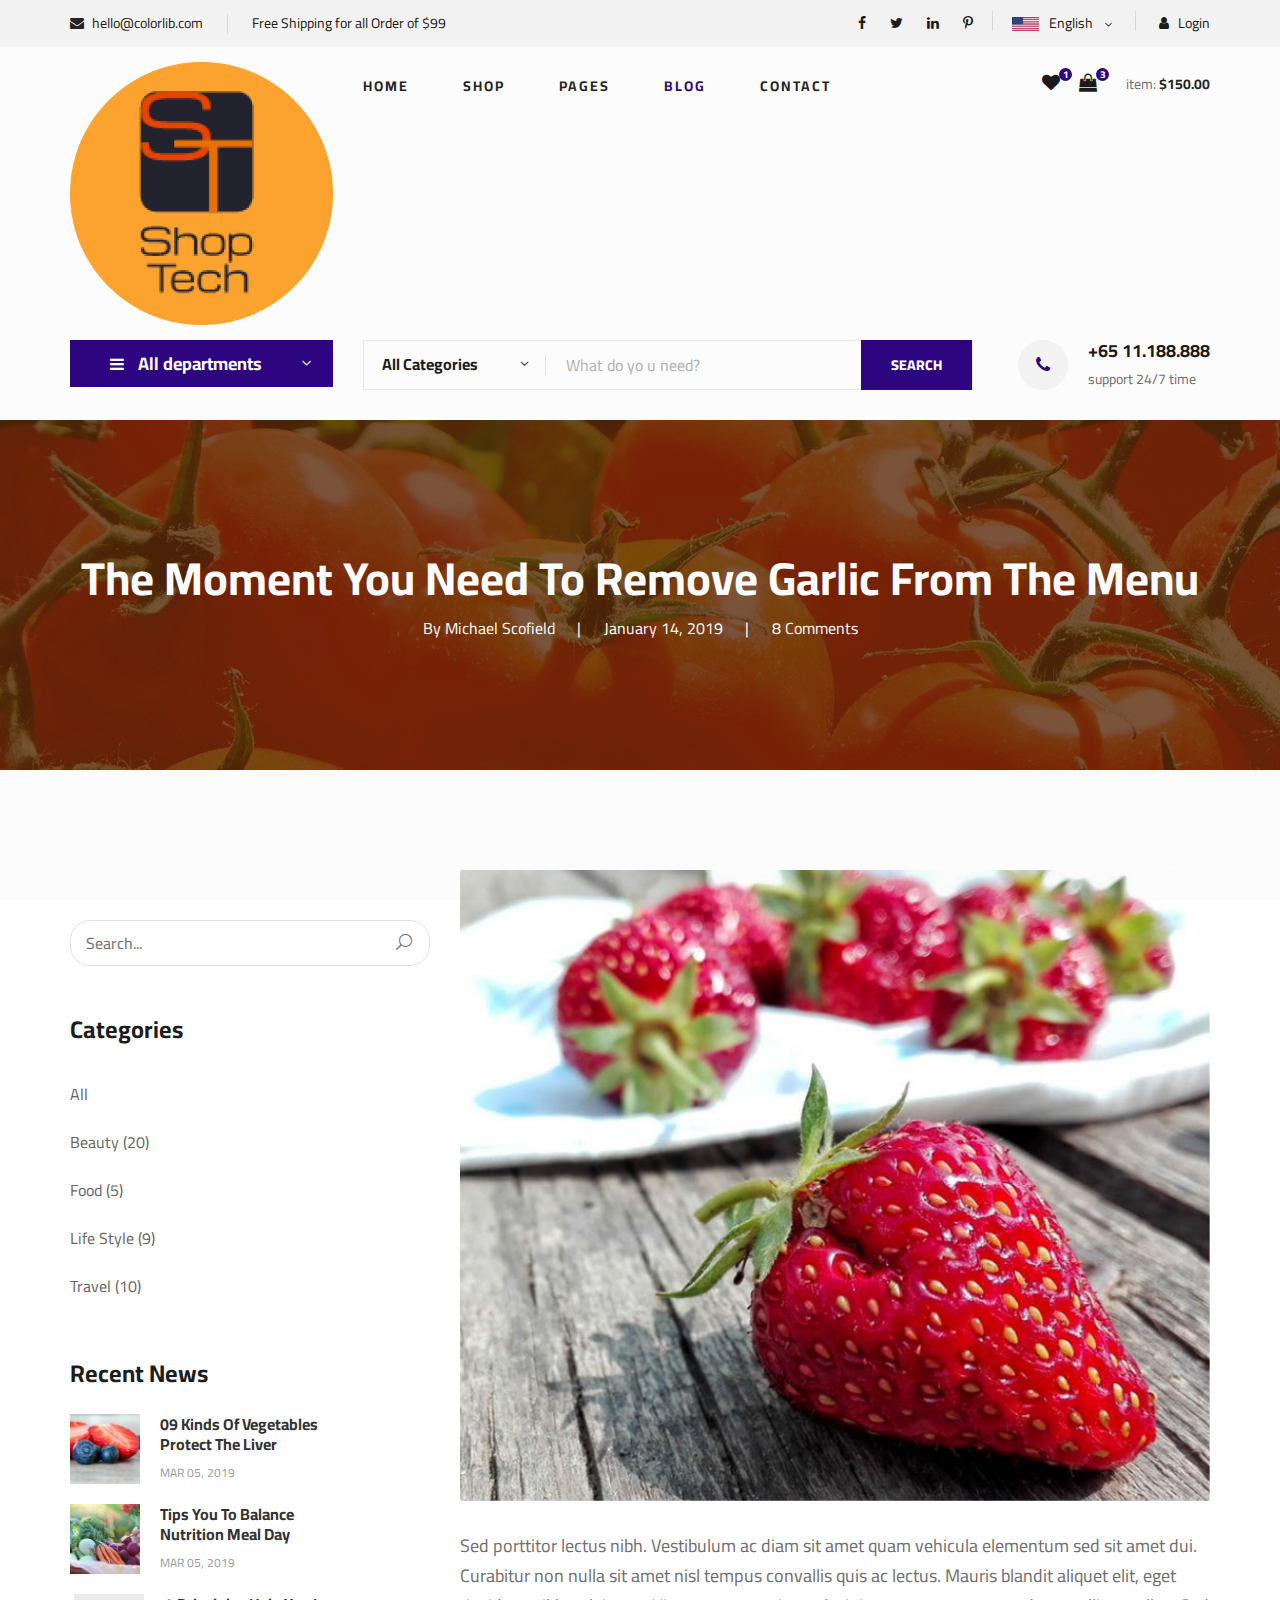
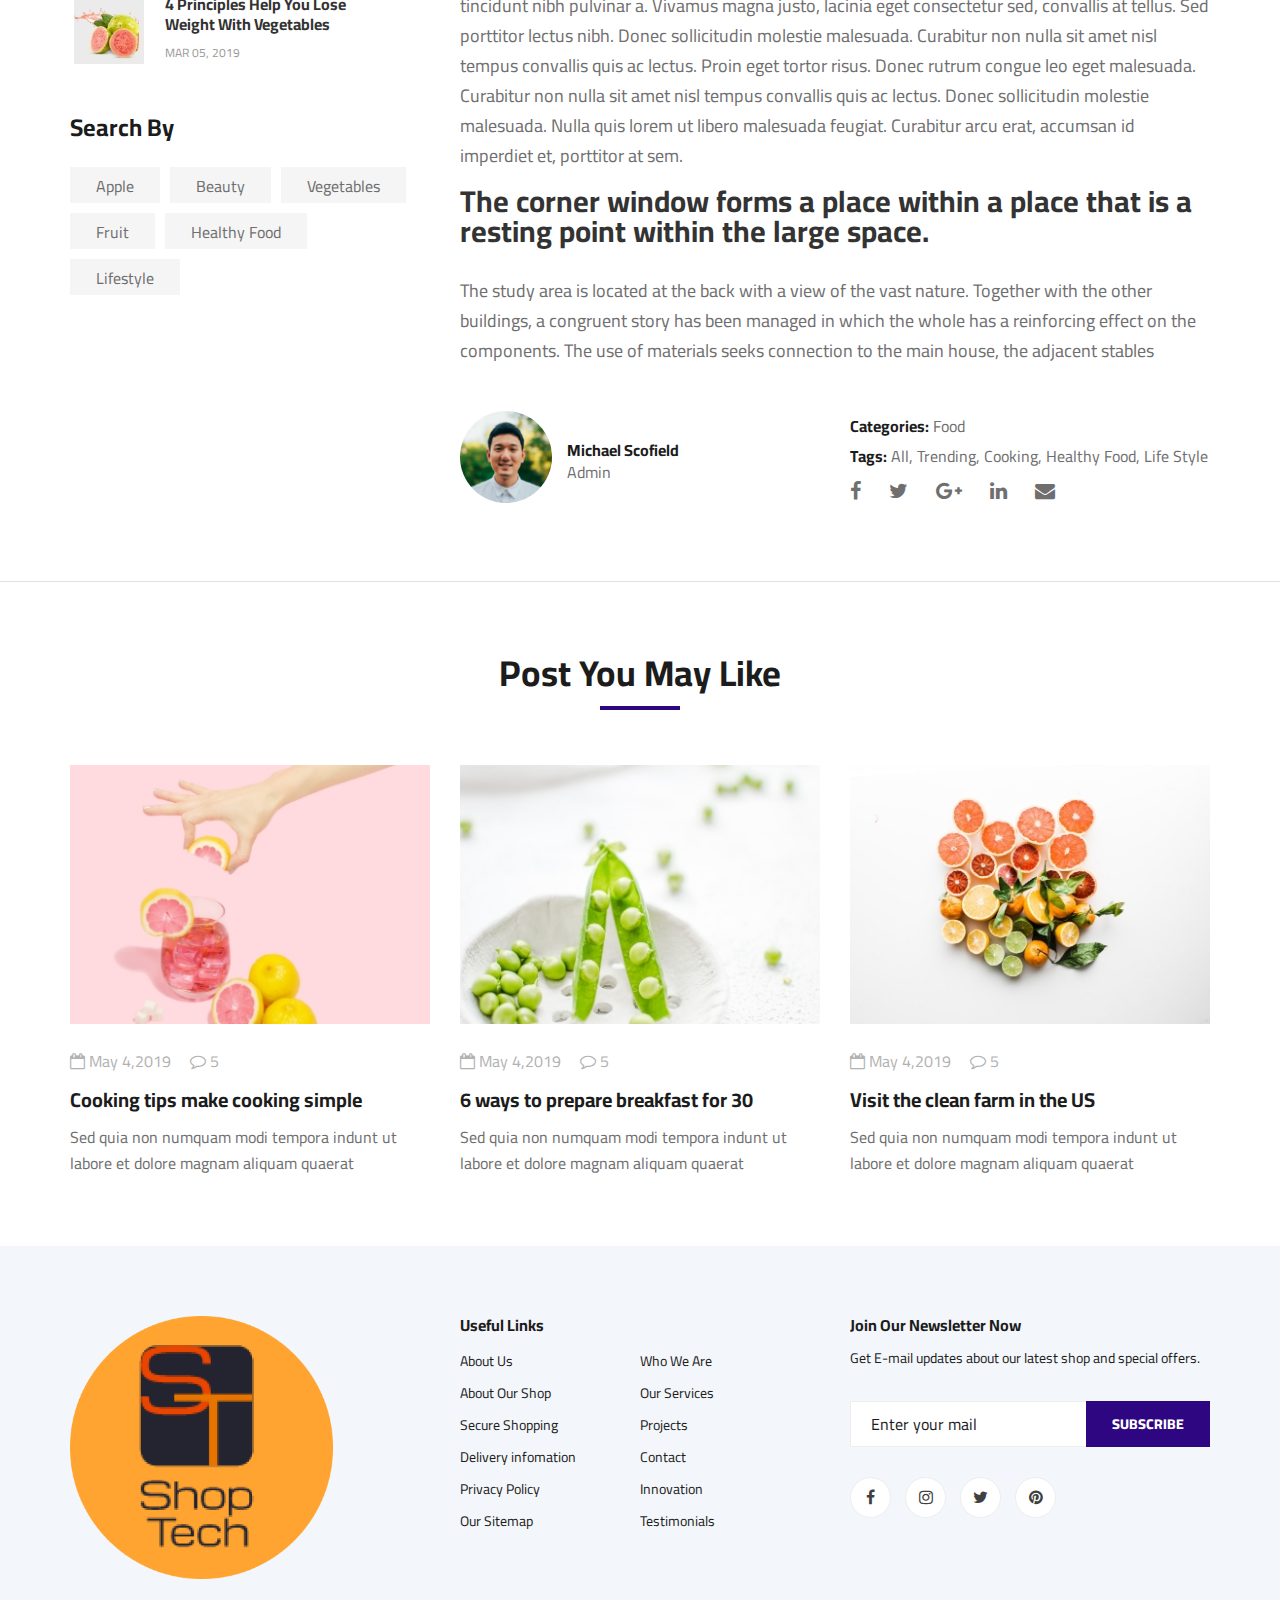
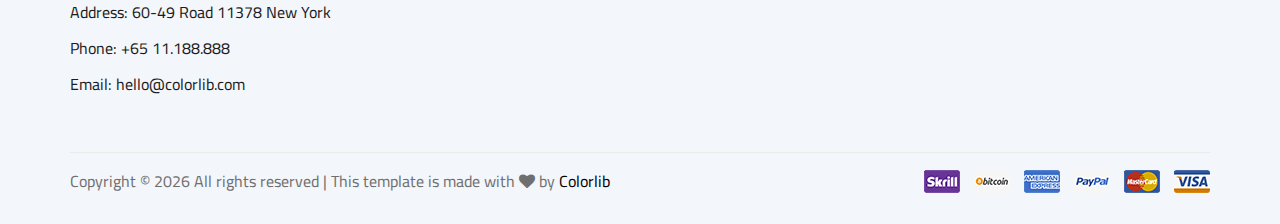
==== public/frontend/blog-details.html @ 3e03e468 "first commit" ====
<!DOCTYPE html>
<html lang="zxx">

<head>
    <meta charset="UTF-8">
    <meta name="description" content="Shop Tech Template">
    <meta name="keywords" content="Shop Tech, unica, creative, html">
    <meta name="viewport" content="width=device-width, initial-scale=1.0">
    <meta http-equiv="X-UA-Compatible" content="ie=edge">
    <title>Shop Tech | Template</title>

    <!-- Google Font -->
    <link href="https://fonts.googleapis.com/css2?family=Cairo:wght@200;300;400;600;900&display=swap" rel="stylesheet">

    <!-- Css Styles -->
    <link rel="stylesheet" href="css/bootstrap.min.css" type="text/css">
    <link rel="stylesheet" href="css/font-awesome.min.css" type="text/css">
    <link rel="stylesheet" href="css/elegant-icons.css" type="text/css">
    <link rel="stylesheet" href="css/nice-select.css" type="text/css">
    <link rel="stylesheet" href="css/jquery-ui.min.css" type="text/css">
    <link rel="stylesheet" href="css/owl.carousel.min.css" type="text/css">
    <link rel="stylesheet" href="css/slicknav.min.css" type="text/css">
    <link rel="stylesheet" href="css/style.css" type="text/css">
</head>

<body>
    <!-- Page Preloder -->
    <div id="preloder">
        <div class="loader"></div>
    </div>

    <!-- Humberger Begin -->
    <div class="humberger__menu__overlay"></div>
    <div class="humberger__menu__wrapper">
        <div class="humberger__menu__logo">
            <a href="#"><img src="img/logo.png" alt=""></a>
        </div>
        <div class="humberger__menu__cart">
            <ul>
                <li><a href="#"><i class="fa fa-heart"></i> <span>1</span></a></li>
                <li><a href="#"><i class="fa fa-shopping-bag"></i> <span>3</span></a></li>
            </ul>
            <div class="header__cart__price">item: <span>$150.00</span></div>
        </div>
        <div class="humberger__menu__widget">
            <div class="header__top__right__language">
                <img src="img/language.png" alt="">
                <div>English</div>
                <span class="arrow_carrot-down"></span>
                <ul>
                    <li><a href="#">Spanis</a></li>
                    <li><a href="#">English</a></li>
                </ul>
            </div>
            <div class="header__top__right__auth">
                <a href="#"><i class="fa fa-user"></i> Login</a>
            </div>
        </div>
        <nav class="humberger__menu__nav mobile-menu">
            <ul>
                <li class="active"><a href="./index.html">Home</a></li>
                <li><a href="./shop-grid.html">Shop</a></li>
                <li><a href="#">Pages</a>
                    <ul class="header__menu__dropdown">
                        <li><a href="./shop-details.html">Shop Details</a></li>
                        <li><a href="./shoping-cart.html">Shoping Cart</a></li>
                        <li><a href="./checkout.html">Check Out</a></li>
                        <li><a href="./blog-details.html">Blog Details</a></li>
                    </ul>
                </li>
                <li><a href="./blog.html">Blog</a></li>
                <li><a href="./contact.html">Contact</a></li>
            </ul>
        </nav>
        <div id="mobile-menu-wrap"></div>
        <div class="header__top__right__social">
            <a href="#"><i class="fa fa-facebook"></i></a>
            <a href="#"><i class="fa fa-twitter"></i></a>
            <a href="#"><i class="fa fa-linkedin"></i></a>
            <a href="#"><i class="fa fa-pinterest-p"></i></a>
        </div>
        <div class="humberger__menu__contact">
            <ul>
                <li><i class="fa fa-envelope"></i> hello@colorlib.com</li>
                <li>Free Shipping for all Order of $99</li>
            </ul>
        </div>
    </div>
    <!-- Humberger End -->

    <!-- Header Section Begin -->
    <header class="header">
        <div class="header__top">
            <div class="container">
                <div class="row">
                    <div class="col-lg-6">
                        <div class="header__top__left">
                            <ul>
                                <li><i class="fa fa-envelope"></i> hello@colorlib.com</li>
                                <li>Free Shipping for all Order of $99</li>
                            </ul>
                        </div>
                    </div>
                    <div class="col-lg-6">
                        <div class="header__top__right">
                            <div class="header__top__right__social">
                                <a href="#"><i class="fa fa-facebook"></i></a>
                                <a href="#"><i class="fa fa-twitter"></i></a>
                                <a href="#"><i class="fa fa-linkedin"></i></a>
                                <a href="#"><i class="fa fa-pinterest-p"></i></a>
                            </div>
                            <div class="header__top__right__language">
                                <img src="img/language.png" alt="">
                                <div>English</div>
                                <span class="arrow_carrot-down"></span>
                                <ul>
                                    <li><a href="#">Spanis</a></li>
                                    <li><a href="#">English</a></li>
                                </ul>
                            </div>
                            <div class="header__top__right__auth">
                                <a href="#"><i class="fa fa-user"></i> Login</a>
                            </div>
                        </div>
                    </div>
                </div>
            </div>
        </div>
        <div class="container">
            <div class="row">
                <div class="col-lg-3">
                    <div class="header__logo">
                        <a href="./index.html"><img src="img/logo.png" alt=""></a>
                    </div>
                </div>
                <div class="col-lg-6">
                    <nav class="header__menu">
                        <ul>
                            <li><a href="./index.html">Home</a></li>
                            <li><a href="./shop-grid.html">Shop</a></li>
                            <li><a href="#">Pages</a>
                                <ul class="header__menu__dropdown">
                                    <li><a href="./shop-details.html">Shop Details</a></li>
                                    <li><a href="./shoping-cart.html">Shoping Cart</a></li>
                                    <li><a href="./checkout.html">Check Out</a></li>
                                    <li><a href="./blog-details.html">Blog Details</a></li>
                                </ul>
                            </li>
                            <li class="active"><a href="./blog.html">Blog</a></li>
                            <li><a href="./contact.html">Contact</a></li>
                        </ul>
                    </nav>
                </div>
                <div class="col-lg-3">
                    <div class="header__cart">
                        <ul>
                            <li><a href="#"><i class="fa fa-heart"></i> <span>1</span></a></li>
                            <li><a href="#"><i class="fa fa-shopping-bag"></i> <span>3</span></a></li>
                        </ul>
                        <div class="header__cart__price">item: <span>$150.00</span></div>
                    </div>
                </div>
            </div>
            <div class="humberger__open">
                <i class="fa fa-bars"></i>
            </div>
        </div>
    </header>
    <!-- Header Section End -->

    <!-- Hero Section Begin -->
    <section class="hero hero-normal">
        <div class="container">
            <div class="row">
                <div class="col-lg-3">
                    <div class="hero__categories">
                        <div class="hero__categories__all">
                            <i class="fa fa-bars"></i>
                            <span>All departments</span>
                        </div>
                        <ul>
                            <li><a href="#">Fresh Meat</a></li>
                            <li><a href="#">Vegetables</a></li>
                            <li><a href="#">Fruit & Nut Gifts</a></li>
                            <li><a href="#">Fresh Berries</a></li>
                            <li><a href="#">Ocean Foods</a></li>
                            <li><a href="#">Butter & Eggs</a></li>
                            <li><a href="#">Fastfood</a></li>
                            <li><a href="#">Fresh Onion</a></li>
                            <li><a href="#">Papayaya & Crisps</a></li>
                            <li><a href="#">Oatmeal</a></li>
                            <li><a href="#">Fresh Bananas</a></li>
                        </ul>
                    </div>
                </div>
                <div class="col-lg-9">
                    <div class="hero__search">
                        <div class="hero__search__form">
                            <form action="#">
                                <div class="hero__search__categories">
                                    All Categories
                                    <span class="arrow_carrot-down"></span>
                                </div>
                                <input type="text" placeholder="What do yo u need?">
                                <button type="submit" class="site-btn">SEARCH</button>
                            </form>
                        </div>
                        <div class="hero__search__phone">
                            <div class="hero__search__phone__icon">
                                <i class="fa fa-phone"></i>
                            </div>
                            <div class="hero__search__phone__text">
                                <h5>+65 11.188.888</h5>
                                <span>support 24/7 time</span>
                            </div>
                        </div>
                    </div>
                </div>
            </div>
        </div>
    </section>
    <!-- Hero Section End -->

    <!-- Blog Details Hero Begin -->
    <section class="blog-details-hero set-bg" data-setbg="img/blog/details/details-hero.jpg">
        <div class="container">
            <div class="row">
                <div class="col-lg-12">
                    <div class="blog__details__hero__text">
                        <h2>The Moment You Need To Remove Garlic From The Menu</h2>
                        <ul>
                            <li>By Michael Scofield</li>
                            <li>January 14, 2019</li>
                            <li>8 Comments</li>
                        </ul>
                    </div>
                </div>
            </div>
        </div>
    </section>
    <!-- Blog Details Hero End -->

    <!-- Blog Details Section Begin -->
    <section class="blog-details spad">
        <div class="container">
            <div class="row">
                <div class="col-lg-4 col-md-5 order-md-1 order-2">
                    <div class="blog__sidebar">
                        <div class="blog__sidebar__search">
                            <form action="#">
                                <input type="text" placeholder="Search...">
                                <button type="submit"><span class="icon_search"></span></button>
                            </form>
                        </div>
                        <div class="blog__sidebar__item">
                            <h4>Categories</h4>
                            <ul>
                                <li><a href="#">All</a></li>
                                <li><a href="#">Beauty (20)</a></li>
                                <li><a href="#">Food (5)</a></li>
                                <li><a href="#">Life Style (9)</a></li>
                                <li><a href="#">Travel (10)</a></li>
                            </ul>
                        </div>
                        <div class="blog__sidebar__item">
                            <h4>Recent News</h4>
                            <div class="blog__sidebar__recent">
                                <a href="#" class="blog__sidebar__recent__item">
                                    <div class="blog__sidebar__recent__item__pic">
                                        <img src="img/blog/sidebar/sr-1.jpg" alt="">
                                    </div>
                                    <div class="blog__sidebar__recent__item__text">
                                        <h6>09 Kinds Of Vegetables<br /> Protect The Liver</h6>
                                        <span>MAR 05, 2019</span>
                                    </div>
                                </a>
                                <a href="#" class="blog__sidebar__recent__item">
                                    <div class="blog__sidebar__recent__item__pic">
                                        <img src="img/blog/sidebar/sr-2.jpg" alt="">
                                    </div>
                                    <div class="blog__sidebar__recent__item__text">
                                        <h6>Tips You To Balance<br /> Nutrition Meal Day</h6>
                                        <span>MAR 05, 2019</span>
                                    </div>
                                </a>
                                <a href="#" class="blog__sidebar__recent__item">
                                    <div class="blog__sidebar__recent__item__pic">
                                        <img src="img/blog/sidebar/sr-3.jpg" alt="">
                                    </div>
                                    <div class="blog__sidebar__recent__item__text">
                                        <h6>4 Principles Help You Lose <br />Weight With Vegetables</h6>
                                        <span>MAR 05, 2019</span>
                                    </div>
                                </a>
                            </div>
                        </div>
                        <div class="blog__sidebar__item">
                            <h4>Search By</h4>
                            <div class="blog__sidebar__item__tags">
                                <a href="#">Apple</a>
                                <a href="#">Beauty</a>
                                <a href="#">Vegetables</a>
                                <a href="#">Fruit</a>
                                <a href="#">Healthy Food</a>
                                <a href="#">Lifestyle</a>
                            </div>
                        </div>
                    </div>
                </div>
                <div class="col-lg-8 col-md-7 order-md-1 order-1">
                    <div class="blog__details__text">
                        <img src="img/blog/details/details-pic.jpg" alt="">
                        <p>Sed porttitor lectus nibh. Vestibulum ac diam sit amet quam vehicula elementum sed sit amet dui. Curabitur non nulla sit amet nisl tempus convallis quis ac lectus. Mauris blandit aliquet elit, eget tincidunt nibh pulvinar a. Vivamus
                            magna justo, lacinia eget consectetur sed, convallis at tellus. Sed porttitor lectus nibh. Donec sollicitudin molestie malesuada. Curabitur non nulla sit amet nisl tempus convallis quis ac lectus. Proin eget tortor risus. Donec
                            rutrum congue leo eget malesuada. Curabitur non nulla sit amet nisl tempus convallis quis ac lectus. Donec sollicitudin molestie malesuada. Nulla quis lorem ut libero malesuada feugiat. Curabitur arcu erat, accumsan id imperdiet
                            et, porttitor at sem.</p>
                        <h3>The corner window forms a place within a place that is a resting point within the large space.
                        </h3>
                        <p>The study area is located at the back with a view of the vast nature. Together with the other buildings, a congruent story has been managed in which the whole has a reinforcing effect on the components. The use of materials seeks
                            connection to the main house, the adjacent stables
                        </p>
                    </div>
                    <div class="blog__details__content">
                        <div class="row">
                            <div class="col-lg-6">
                                <div class="blog__details__author">
                                    <div class="blog__details__author__pic">
                                        <img src="img/blog/details/details-author.jpg" alt="">
                                    </div>
                                    <div class="blog__details__author__text">
                                        <h6>Michael Scofield</h6>
                                        <span>Admin</span>
                                    </div>
                                </div>
                            </div>
                            <div class="col-lg-6">
                                <div class="blog__details__widget">
                                    <ul>
                                        <li><span>Categories:</span> Food</li>
                                        <li><span>Tags:</span> All, Trending, Cooking, Healthy Food, Life Style</li>
                                    </ul>
                                    <div class="blog__details__social">
                                        <a href="#"><i class="fa fa-facebook"></i></a>
                                        <a href="#"><i class="fa fa-twitter"></i></a>
                                        <a href="#"><i class="fa fa-google-plus"></i></a>
                                        <a href="#"><i class="fa fa-linkedin"></i></a>
                                        <a href="#"><i class="fa fa-envelope"></i></a>
                                    </div>
                                </div>
                            </div>
                        </div>
                    </div>
                </div>
            </div>
        </div>
    </section>
    <!-- Blog Details Section End -->

    <!-- Related Blog Section Begin -->
    <section class="related-blog spad">
        <div class="container">
            <div class="row">
                <div class="col-lg-12">
                    <div class="section-title related-blog-title">
                        <h2>Post You May Like</h2>
                    </div>
                </div>
            </div>
            <div class="row">
                <div class="col-lg-4 col-md-4 col-sm-6">
                    <div class="blog__item">
                        <div class="blog__item__pic">
                            <img src="img/blog/blog-1.jpg" alt="">
                        </div>
                        <div class="blog__item__text">
                            <ul>
                                <li><i class="fa fa-calendar-o"></i> May 4,2019</li>
                                <li><i class="fa fa-comment-o"></i> 5</li>
                            </ul>
                            <h5><a href="#">Cooking tips make cooking simple</a></h5>
                            <p>Sed quia non numquam modi tempora indunt ut labore et dolore magnam aliquam quaerat </p>
                        </div>
                    </div>
                </div>
                <div class="col-lg-4 col-md-4 col-sm-6">
                    <div class="blog__item">
                        <div class="blog__item__pic">
                            <img src="img/blog/blog-2.jpg" alt="">
                        </div>
                        <div class="blog__item__text">
                            <ul>
                                <li><i class="fa fa-calendar-o"></i> May 4,2019</li>
                                <li><i class="fa fa-comment-o"></i> 5</li>
                            </ul>
                            <h5><a href="#">6 ways to prepare breakfast for 30</a></h5>
                            <p>Sed quia non numquam modi tempora indunt ut labore et dolore magnam aliquam quaerat </p>
                        </div>
                    </div>
                </div>
                <div class="col-lg-4 col-md-4 col-sm-6">
                    <div class="blog__item">
                        <div class="blog__item__pic">
                            <img src="img/blog/blog-3.jpg" alt="">
                        </div>
                        <div class="blog__item__text">
                            <ul>
                                <li><i class="fa fa-calendar-o"></i> May 4,2019</li>
                                <li><i class="fa fa-comment-o"></i> 5</li>
                            </ul>
                            <h5><a href="#">Visit the clean farm in the US</a></h5>
                            <p>Sed quia non numquam modi tempora indunt ut labore et dolore magnam aliquam quaerat </p>
                        </div>
                    </div>
                </div>
            </div>
        </div>
    </section>
    <!-- Related Blog Section End -->

    <!-- Footer Section Begin -->
    <footer class="footer spad">
        <div class="container">
            <div class="row">
                <div class="col-lg-3 col-md-6 col-sm-6">
                    <div class="footer__about">
                        <div class="footer__about__logo">
                            <a href="./index.html"><img src="img/logo.png" alt=""></a>
                        </div>
                        <ul>
                            <li>Address: 60-49 Road 11378 New York</li>
                            <li>Phone: +65 11.188.888</li>
                            <li>Email: hello@colorlib.com</li>
                        </ul>
                    </div>
                </div>
                <div class="col-lg-4 col-md-6 col-sm-6 offset-lg-1">
                    <div class="footer__widget">
                        <h6>Useful Links</h6>
                        <ul>
                            <li><a href="#">About Us</a></li>
                            <li><a href="#">About Our Shop</a></li>
                            <li><a href="#">Secure Shopping</a></li>
                            <li><a href="#">Delivery infomation</a></li>
                            <li><a href="#">Privacy Policy</a></li>
                            <li><a href="#">Our Sitemap</a></li>
                        </ul>
                        <ul>
                            <li><a href="#">Who We Are</a></li>
                            <li><a href="#">Our Services</a></li>
                            <li><a href="#">Projects</a></li>
                            <li><a href="#">Contact</a></li>
                            <li><a href="#">Innovation</a></li>
                            <li><a href="#">Testimonials</a></li>
                        </ul>
                    </div>
                </div>
                <div class="col-lg-4 col-md-12">
                    <div class="footer__widget">
                        <h6>Join Our Newsletter Now</h6>
                        <p>Get E-mail updates about our latest shop and special offers.</p>
                        <form action="#">
                            <input type="text" placeholder="Enter your mail">
                            <button type="submit" class="site-btn">Subscribe</button>
                        </form>
                        <div class="footer__widget__social">
                            <a href="#"><i class="fa fa-facebook"></i></a>
                            <a href="#"><i class="fa fa-instagram"></i></a>
                            <a href="#"><i class="fa fa-twitter"></i></a>
                            <a href="#"><i class="fa fa-pinterest"></i></a>
                        </div>
                    </div>
                </div>
            </div>
            <div class="row">
                <div class="col-lg-12">
                    <div class="footer__copyright">
                        <div class="footer__copyright__text">
                            <p>
                                <!-- Link back to Colorlib can't be removed. Template is licensed under CC BY 3.0. -->
                                Copyright &copy;
                                <script>
                                    document.write(new Date().getFullYear());
                                </script> All rights reserved | This template is made with <i class="fa fa-heart" aria-hidden="true"></i> by <a href="https://colorlib.com" target="_blank">Colorlib</a>
                                <!-- Link back to Colorlib can't be removed. Template is licensed under CC BY 3.0. -->
                            </p>
                        </div>
                        <div class="footer__copyright__payment"><img src="img/payment-item.png" alt=""></div>
                    </div>
                </div>
            </div>
        </div>
    </footer>
    <!-- Footer Section End -->

    <!-- Js Plugins -->
    <script src="js/jquery-3.3.1.min.js"></script>
    <script src="js/bootstrap.min.js"></script>
    <script src="js/jquery.nice-select.min.js"></script>
    <script src="js/jquery-ui.min.js"></script>
    <script src="js/jquery.slicknav.js"></script>
    <script src="js/mixitup.min.js"></script>
    <script src="js/owl.carousel.min.js"></script>
    <script src="js/main.js"></script>



</body>

</html>
---- public/frontend/css/elegant-icons.css ----
@font-face {
	font-family: 'ElegantIcons';
	src:url('../fonts/ElegantIcons.eot');
	src:url('../fonts/ElegantIcons.eot?#iefix') format('embedded-opentype'),
		url('../fonts/ElegantIcons.woff') format('woff'),
		url('../fonts/ElegantIcons.ttf') format('truetype'),
		url('../fonts/ElegantIcons.svg#ElegantIcons') format('svg');
	font-weight: normal;
	font-style: normal;
}

/* Use the following CSS code if you want to use data attributes for inserting your icons */
[data-icon]:before {
	font-family: 'ElegantIcons';
	content: attr(data-icon);
	speak: none;
	font-weight: normal;
	font-variant: normal;
	text-transform: none;
	line-height: 1;
	-webkit-font-smoothing: antialiased;
	-moz-osx-font-smoothing: grayscale;
}

/* Use the following CSS code if you want to have a class per icon */
/*
Instead of a list of all class selectors,
you can use the generic selector below, but it's slower:
[class*="your-class-prefix"] {
*/
.arrow_up, .arrow_down, .arrow_left, .arrow_right, .arrow_left-up, .arrow_right-up, .arrow_right-down, .arrow_left-down, .arrow-up-down, .arrow_up-down_alt, .arrow_left-right_alt, .arrow_left-right, .arrow_expand_alt2, .arrow_expand_alt, .arrow_condense, .arrow_expand, .arrow_move, .arrow_carrot-up, .arrow_carrot-down, .arrow_carrot-left, .arrow_carrot-right, .arrow_carrot-2up, .arrow_carrot-2down, .arrow_carrot-2left, .arrow_carrot-2right, .arrow_carrot-up_alt2, .arrow_carrot-down_alt2, .arrow_carrot-left_alt2, .arrow_carrot-right_alt2, .arrow_carrot-2up_alt2, .arrow_carrot-2down_alt2, .arrow_carrot-2left_alt2, .arrow_carrot-2right_alt2, .arrow_triangle-up, .arrow_triangle-down, .arrow_triangle-left, .arrow_triangle-right, .arrow_triangle-up_alt2, .arrow_triangle-down_alt2, .arrow_triangle-left_alt2, .arrow_triangle-right_alt2, .arrow_back, .icon_minus-06, .icon_plus, .icon_close, .icon_check, .icon_minus_alt2, .icon_plus_alt2, .icon_close_alt2, .icon_check_alt2, .icon_zoom-out_alt, .icon_zoom-in_alt, .icon_search, .icon_box-empty, .icon_box-selected, .icon_minus-box, .icon_plus-box, .icon_box-checked, .icon_circle-empty, .icon_circle-slelected, .icon_stop_alt2, .icon_stop, .icon_pause_alt2, .icon_pause, .icon_menu, .icon_menu-square_alt2, .icon_menu-circle_alt2, .icon_ul, .icon_ol, .icon_adjust-horiz, .icon_adjust-vert, .icon_document_alt, .icon_documents_alt, .icon_pencil, .icon_pencil-edit_alt, .icon_pencil-edit, .icon_folder-alt, .icon_folder-open_alt, .icon_folder-add_alt, .icon_info_alt, .icon_error-oct_alt, .icon_error-circle_alt, .icon_error-triangle_alt, .icon_question_alt2, .icon_question, .icon_comment_alt, .icon_chat_alt, .icon_vol-mute_alt, .icon_volume-low_alt, .icon_volume-high_alt, .icon_quotations, .icon_quotations_alt2, .icon_clock_alt, .icon_lock_alt, .icon_lock-open_alt, .icon_key_alt, .icon_cloud_alt, .icon_cloud-upload_alt, .icon_cloud-download_alt, .icon_image, .icon_images, .icon_lightbulb_alt, .icon_gift_alt, .icon_house_alt, .icon_genius, .icon_mobile, .icon_tablet, .icon_laptop, .icon_desktop, .icon_camera_alt, .icon_mail_alt, .icon_cone_alt, .icon_ribbon_alt, .icon_bag_alt, .icon_creditcard, .icon_cart_alt, .icon_paperclip, .icon_tag_alt, .icon_tags_alt, .icon_trash_alt, .icon_cursor_alt, .icon_mic_alt, .icon_compass_alt, .icon_pin_alt, .icon_pushpin_alt, .icon_map_alt, .icon_drawer_alt, .icon_toolbox_alt, .icon_book_alt, .icon_calendar, .icon_film, .icon_table, .icon_contacts_alt, .icon_headphones, .icon_lifesaver, .icon_piechart, .icon_refresh, .icon_link_alt, .icon_link, .icon_loading, .icon_blocked, .icon_archive_alt, .icon_heart_alt, .icon_star_alt, .icon_star-half_alt, .icon_star, .icon_star-half, .icon_tools, .icon_tool, .icon_cog, .icon_cogs, .arrow_up_alt, .arrow_down_alt, .arrow_left_alt, .arrow_right_alt, .arrow_left-up_alt, .arrow_right-up_alt, .arrow_right-down_alt, .arrow_left-down_alt, .arrow_condense_alt, .arrow_expand_alt3, .arrow_carrot_up_alt, .arrow_carrot-down_alt, .arrow_carrot-left_alt, .arrow_carrot-right_alt, .arrow_carrot-2up_alt, .arrow_carrot-2dwnn_alt, .arrow_carrot-2left_alt, .arrow_carrot-2right_alt, .arrow_triangle-up_alt, .arrow_triangle-down_alt, .arrow_triangle-left_alt, .arrow_triangle-right_alt, .icon_minus_alt, .icon_plus_alt, .icon_close_alt, .icon_check_alt, .icon_zoom-out, .icon_zoom-in, .icon_stop_alt, .icon_menu-square_alt, .icon_menu-circle_alt, .icon_document, .icon_documents, .icon_pencil_alt, .icon_folder, .icon_folder-open, .icon_folder-add, .icon_folder_upload, .icon_folder_download, .icon_info, .icon_error-circle, .icon_error-oct, .icon_error-triangle, .icon_question_alt, .icon_comment, .icon_chat, .icon_vol-mute, .icon_volume-low, .icon_volume-high, .icon_quotations_alt, .icon_clock, .icon_lock, .icon_lock-open, .icon_key, .icon_cloud, .icon_cloud-upload, .icon_cloud-download, .icon_lightbulb, .icon_gift, .icon_house, .icon_camera, .icon_mail, .icon_cone, .icon_ribbon, .icon_bag, .icon_cart, .icon_tag, .icon_tags, .icon_trash, .icon_cursor, .icon_mic, .icon_compass, .icon_pin, .icon_pushpin, .icon_map, .icon_drawer, .icon_toolbox, .icon_book, .icon_contacts, .icon_archive, .icon_heart, .icon_profile, .icon_group, .icon_grid-2x2, .icon_grid-3x3, .icon_music, .icon_pause_alt, .icon_phone, .icon_upload, .icon_download, .social_facebook, .social_twitter, .social_pinterest, .social_googleplus, .social_tumblr, .social_tumbleupon, .social_wordpress, .social_instagram, .social_dribbble, .social_vimeo, .social_linkedin, .social_rss, .social_deviantart, .social_share, .social_myspace, .social_skype, .social_youtube, .social_picassa, .social_googledrive, .social_flickr, .social_blogger, .social_spotify, .social_delicious, .social_facebook_circle, .social_twitter_circle, .social_pinterest_circle, .social_googleplus_circle, .social_tumblr_circle, .social_stumbleupon_circle, .social_wordpress_circle, .social_instagram_circle, .social_dribbble_circle, .social_vimeo_circle, .social_linkedin_circle, .social_rss_circle, .social_deviantart_circle, .social_share_circle, .social_myspace_circle, .social_skype_circle, .social_youtube_circle, .social_picassa_circle, .social_googledrive_alt2, .social_flickr_circle, .social_blogger_circle, .social_spotify_circle, .social_delicious_circle, .social_facebook_square, .social_twitter_square, .social_pinterest_square, .social_googleplus_square, .social_tumblr_square, .social_stumbleupon_square, .social_wordpress_square, .social_instagram_square, .social_dribbble_square, .social_vimeo_square, .social_linkedin_square, .social_rss_square, .social_deviantart_square, .social_share_square, .social_myspace_square, .social_skype_square, .social_youtube_square, .social_picassa_square, .social_googledrive_square, .social_flickr_square, .social_blogger_square, .social_spotify_square, .social_delicious_square, .icon_printer, .icon_calulator, .icon_building, .icon_floppy, .icon_drive, .icon_search-2, .icon_id, .icon_id-2, .icon_puzzle, .icon_like, .icon_dislike, .icon_mug, .icon_currency, .icon_wallet, .icon_pens, .icon_easel, .icon_flowchart, .icon_datareport, .icon_briefcase, .icon_shield, .icon_percent, .icon_globe, .icon_globe-2, .icon_target, .icon_hourglass, .icon_balance, .icon_rook, .icon_printer-alt, .icon_calculator_alt, .icon_building_alt, .icon_floppy_alt, .icon_drive_alt, .icon_search_alt, .icon_id_alt, .icon_id-2_alt, .icon_puzzle_alt, .icon_like_alt, .icon_dislike_alt, .icon_mug_alt, .icon_currency_alt, .icon_wallet_alt, .icon_pens_alt, .icon_easel_alt, .icon_flowchart_alt, .icon_datareport_alt, .icon_briefcase_alt, .icon_shield_alt, .icon_percent_alt, .icon_globe_alt, .icon_clipboard {
	font-family: 'ElegantIcons';
	speak: none;
	font-style: normal;
	font-weight: normal;
	font-variant: normal;
	text-transform: none;
	line-height: 1;
	-webkit-font-smoothing: antialiased;
}
.arrow_up:before {
	content: "\21";
}
.arrow_down:before {
	content: "\22";
}
.arrow_left:before {
	content: "\23";
}
.arrow_right:before {
	content: "\24";
}
.arrow_left-up:before {
	content: "\25";
}
.arrow_right-up:before {
	content: "\26";
}
.arrow_right-down:before {
	content: "\27";
}
.arrow_left-down:before {
	content: "\28";
}
.arrow-up-down:before {
	content: "\29";
}
.arrow_up-down_alt:before {
	content: "\2a";
}
.arrow_left-right_alt:before {
	content: "\2b";
}
.arrow_left-right:before {
	content: "\2c";
}
.arrow_expand_alt2:before {
	content: "\2d";
}
.arrow_expand_alt:before {
	content: "\2e";
}
.arrow_condense:before {
	content: "\2f";
}
.arrow_expand:before {
	content: "\30";
}
.arrow_move:before {
	content: "\31";
}
.arrow_carrot-up:before {
	content: "\32";
}
.arrow_carrot-down:before {
	content: "\33";
}
.arrow_carrot-left:before {
	content: "\34";
}
.arrow_carrot-right:before {
	content: "\35";
}
.arrow_carrot-2up:before {
	content: "\36";
}
.arrow_carrot-2down:before {
	content: "\37";
}
.arrow_carrot-2left:before {
	content: "\38";
}
.arrow_carrot-2right:before {
	content: "\39";
}
.arrow_carrot-up_alt2:before {
	content: "\3a";
}
.arrow_carrot-down_alt2:before {
	content: "\3b";
}
.arrow_carrot-left_alt2:before {
	content: "\3c";
}
.arrow_carrot-right_alt2:before {
	content: "\3d";
}
.arrow_carrot-2up_alt2:before {
	content: "\3e";
}
.arrow_carrot-2down_alt2:before {
	content: "\3f";
}
.arrow_carrot-2left_alt2:before {
	content: "\40";
}
.arrow_carrot-2right_alt2:before {
	content: "\41";
}
.arrow_triangle-up:before {
	content: "\42";
}
.arrow_triangle-down:before {
	content: "\43";
}
.arrow_triangle-left:before {
	content: "\44";
}
.arrow_triangle-right:before {
	content: "\45";
}
.arrow_triangle-up_alt2:before {
	content: "\46";
}
.arrow_triangle-down_alt2:before {
	content: "\47";
}
.arrow_triangle-left_alt2:before {
	content: "\48";
}
.arrow_triangle-right_alt2:before {
	content: "\49";
}
.arrow_back:before {
	content: "\4a";
}
.icon_minus-06:before {
	content: "\4b";
}
.icon_plus:before {
	content: "\4c";
}
.icon_close:before {
	content: "\4d";
}
.icon_check:before {
	content: "\4e";
}
.icon_minus_alt2:before {
	content: "\4f";
}
.icon_plus_alt2:before {
	content: "\50";
}
.icon_close_alt2:before {
	content: "\51";
}
.icon_check_alt2:before {
	content: "\52";
}
.icon_zoom-out_alt:before {
	content: "\53";
}
.icon_zoom-in_alt:before {
	content: "\54";
}
.icon_search:before {
	content: "\55";
}
.icon_box-empty:before {
	content: "\56";
}
.icon_box-selected:before {
	content: "\57";
}
.icon_minus-box:before {
	content: "\58";
}
.icon_plus-box:before {
	content: "\59";
}
.icon_box-checked:before {
	content: "\5a";
}
.icon_circle-empty:before {
	content: "\5b";
}
.icon_circle-slelected:before {
	content: "\5c";
}
.icon_stop_alt2:before {
	content: "\5d";
}
.icon_stop:before {
	content: "\5e";
}
.icon_pause_alt2:before {
	content: "\5f";
}
.icon_pause:before {
	content: "\60";
}
.icon_menu:before {
	content: "\61";
}
.icon_menu-square_alt2:before {
	content: "\62";
}
.icon_menu-circle_alt2:before {
	content: "\63";
}
.icon_ul:before {
	content: "\64";
}
.icon_ol:before {
	content: "\65";
}
.icon_adjust-horiz:before {
	content: "\66";
}
.icon_adjust-vert:before {
	content: "\67";
}
.icon_document_alt:before {
	content: "\68";
}
.icon_documents_alt:before {
	content: "\69";
}
.icon_pencil:before {
	content: "\6a";
}
.icon_pencil-edit_alt:before {
	content: "\6b";
}
.icon_pencil-edit:before {
	content: "\6c";
}
.icon_folder-alt:before {
	content: "\6d";
}
.icon_folder-open_alt:before {
	content: "\6e";
}
.icon_folder-add_alt:before {
	content: "\6f";
}
.icon_info_alt:before {
	content: "\70";
}
.icon_error-oct_alt:before {
	content: "\71";
}
.icon_error-circle_alt:before {
	content: "\72";
}
.icon_error-triangle_alt:before {
	content: "\73";
}
.icon_question_alt2:before {
	content: "\74";
}
.icon_question:before {
	content: "\75";
}
.icon_comment_alt:before {
	content: "\76";
}
.icon_chat_alt:before {
	content: "\77";
}
.icon_vol-mute_alt:before {
	content: "\78";
}
.icon_volume-low_alt:before {
	content: "\79";
}
.icon_volume-high_alt:before {
	content: "\7a";
}
.icon_quotations:before {
	content: "\7b";
}
.icon_quotations_alt2:before {
	content: "\7c";
}
.icon_clock_alt:before {
	content: "\7d";
}
.icon_lock_alt:before {
	content: "\7e";
}
.icon_lock-open_alt:before {
	content: "\e000";
}
.icon_key_alt:before {
	content: "\e001";
}
.icon_cloud_alt:before {
	content: "\e002";
}
.icon_cloud-upload_alt:before {
	content: "\e003";
}
.icon_cloud-download_alt:before {
	content: "\e004";
}
.icon_image:before {
	content: "\e005";
}
.icon_images:before {
	content: "\e006";
}
.icon_lightbulb_alt:before {
	content: "\e007";
}
.icon_gift_alt:before {
	content: "\e008";
}
.icon_house_alt:before {
	content: "\e009";
}
.icon_genius:before {
	content: "\e00a";
}
.icon_mobile:before {
	content: "\e00b";
}
.icon_tablet:before {
	content: "\e00c";
}
.icon_laptop:before {
	content: "\e00d";
}
.icon_desktop:before {
	content: "\e00e";
}
.icon_camera_alt:before {
	content: "\e00f";
}
.icon_mail_alt:before {
	content: "\e010";
}
.icon_cone_alt:before {
	content: "\e011";
}
.icon_ribbon_alt:before {
	content: "\e012";
}
.icon_bag_alt:before {
	content: "\e013";
}
.icon_creditcard:before {
	content: "\e014";
}
.icon_cart_alt:before {
	content: "\e015";
}
.icon_paperclip:before {
	content: "\e016";
}
.icon_tag_alt:before {
	content: "\e017";
}
.icon_tags_alt:before {
	content: "\e018";
}
.icon_trash_alt:before {
	content: "\e019";
}
.icon_cursor_alt:before {
	content: "\e01a";
}
.icon_mic_alt:before {
	content: "\e01b";
}
.icon_compass_alt:before {
	content: "\e01c";
}
.icon_pin_alt:before {
	content: "\e01d";
}
.icon_pushpin_alt:before {
	content: "\e01e";
}
.icon_map_alt:before {
	content: "\e01f";
}
.icon_drawer_alt:before {
	content: "\e020";
}
.icon_toolbox_alt:before {
	content: "\e021";
}
.icon_book_alt:before {
	content: "\e022";
}
.icon_calendar:before {
	content: "\e023";
}
.icon_film:before {
	content: "\e024";
}
.icon_table:before {
	content: "\e025";
}
.icon_contacts_alt:before {
	content: "\e026";
}
.icon_headphones:before {
	content: "\e027";
}
.icon_lifesaver:before {
	content: "\e028";
}
.icon_piechart:before {
	content: "\e029";
}
.icon_refresh:before {
	content: "\e02a";
}
.icon_link_alt:before {
	content: "\e02b";
}
.icon_link:before {
	content: "\e02c";
}
.icon_loading:before {
	content: "\e02d";
}
.icon_blocked:before {
	content: "\e02e";
}
.icon_archive_alt:before {
	content: "\e02f";
}
.icon_heart_alt:before {
	content: "\e030";
}
.icon_star_alt:before {
	content: "\e031";
}
.icon_star-half_alt:before {
	content: "\e032";
}
.icon_star:before {
	content: "\e033";
}
.icon_star-half:before {
	content: "\e034";
}
.icon_tools:before {
	content: "\e035";
}
.icon_tool:before {
	content: "\e036";
}
.icon_cog:before {
	content: "\e037";
}
.icon_cogs:before {
	content: "\e038";
}
.arrow_up_alt:before {
	content: "\e039";
}
.arrow_down_alt:before {
	content: "\e03a";
}
.arrow_left_alt:before {
	content: "\e03b";
}
.arrow_right_alt:before {
	content: "\e03c";
}
.arrow_left-up_alt:before {
	content: "\e03d";
}
.arrow_right-up_alt:before {
	content: "\e03e";
}
.arrow_right-down_alt:before {
	content: "\e03f";
}
.arrow_left-down_alt:before {
	content: "\e040";
}
.arrow_condense_alt:before {
	content: "\e041";
}
.arrow_expand_alt3:before {
	content: "\e042";
}
.arrow_carrot_up_alt:before {
	content: "\e043";
}
.arrow_carrot-down_alt:before {
	content: "\e044";
}
.arrow_carrot-left_alt:before {
	content: "\e045";
}
.arrow_carrot-right_alt:before {
	content: "\e046";
}
.arrow_carrot-2up_alt:before {
	content: "\e047";
}
.arrow_carrot-2dwnn_alt:before {
	content: "\e048";
}
.arrow_carrot-2left_alt:before {
	content: "\e049";
}
.arrow_carrot-2right_alt:before {
	content: "\e04a";
}
.arrow_triangle-up_alt:before {
	content: "\e04b";
}
.arrow_triangle-down_alt:before {
	content: "\e04c";
}
.arrow_triangle-left_alt:before {
	content: "\e04d";
}
.arrow_triangle-right_alt:before {
	content: "\e04e";
}
.icon_minus_alt:before {
	content: "\e04f";
}
.icon_plus_alt:before {
	content: "\e050";
}
.icon_close_alt:before {
	content: "\e051";
}
.icon_check_alt:before {
	content: "\e052";
}
.icon_zoom-out:before {
	content: "\e053";
}
.icon_zoom-in:before {
	content: "\e054";
}
.icon_stop_alt:before {
	content: "\e055";
}
.icon_menu-square_alt:before {
	content: "\e056";
}
.icon_menu-circle_alt:before {
	content: "\e057";
}
.icon_document:before {
	content: "\e058";
}
.icon_documents:before {
	content: "\e059";
}
.icon_pencil_alt:before {
	content: "\e05a";
}
.icon_folder:before {
	content: "\e05b";
}
.icon_folder-open:before {
	content: "\e05c";
}
.icon_folder-add:before {
	content: "\e05d";
}
.icon_folder_upload:before {
	content: "\e05e";
}
.icon_folder_download:before {
	content: "\e05f";
}
.icon_info:before {
	content: "\e060";
}
.icon_error-circle:before {
	content: "\e061";
}
.icon_error-oct:before {
	content: "\e062";
}
.icon_error-triangle:before {
	content: "\e063";
}
.icon_question_alt:before {
	content: "\e064";
}
.icon_comment:before {
	content: "\e065";
}
.icon_chat:before {
	content: "\e066";
}
.icon_vol-mute:before {
	content: "\e067";
}
.icon_volume-low:before {
	content: "\e068";
}
.icon_volume-high:before {
	content: "\e069";
}
.icon_quotations_alt:before {
	content: "\e06a";
}
.icon_clock:before {
	content: "\e06b";
}
.icon_lock:before {
	content: "\e06c";
}
.icon_lock-open:before {
	content: "\e06d";
}
.icon_key:before {
	content: "\e06e";
}
.icon_cloud:before {
	content: "\e06f";
}
.icon_cloud-upload:before {
	content: "\e070";
}
.icon_cloud-download:before {
	content: "\e071";
}
.icon_lightbulb:before {
	content: "\e072";
}
.icon_gift:before {
	content: "\e073";
}
.icon_house:before {
	content: "\e074";
}
.icon_camera:before {
	content: "\e075";
}
.icon_mail:before {
	content: "\e076";
}
.icon_cone:before {
	content: "\e077";
}
.icon_ribbon:before {
	content: "\e078";
}
.icon_bag:before {
	content: "\e079";
}
.icon_cart:before {
	content: "\e07a";
}
.icon_tag:before {
	content: "\e07b";
}
.icon_tags:before {
	content: "\e07c";
}
.icon_trash:before {
	content: "\e07d";
}
.icon_cursor:before {
	content: "\e07e";
}
.icon_mic:before {
	content: "\e07f";
}
.icon_compass:before {
	content: "\e080";
}
.icon_pin:before {
	content: "\e081";
}
.icon_pushpin:before {
	content: "\e082";
}
.icon_map:before {
	content: "\e083";
}
.icon_drawer:before {
	content: "\e084";
}
.icon_toolbox:before {
	content: "\e085";
}
.icon_book:before {
	content: "\e086";
}
.icon_contacts:before {
	content: "\e087";
}
.icon_archive:before {
	content: "\e088";
}
.icon_heart:before {
	content: "\e089";
}
.icon_profile:before {
	content: "\e08a";
}
.icon_group:before {
	content: "\e08b";
}
.icon_grid-2x2:before {
	content: "\e08c";
}
.icon_grid-3x3:before {
	content: "\e08d";
}
.icon_music:before {
	content: "\e08e";
}
.icon_pause_alt:before {
	content: "\e08f";
}
.icon_phone:before {
	content: "\e090";
}
.icon_upload:before {
	content: "\e091";
}
.icon_download:before {
	content: "\e092";
}
.social_facebook:before {
	content: "\e093";
}
.social_twitter:before {
	content: "\e094";
}
.social_pinterest:before {
	content: "\e095";
}
.social_googleplus:before {
	content: "\e096";
}
.social_tumblr:before {
	content: "\e097";
}
.social_tumbleupon:before {
	content: "\e098";
}
.social_wordpress:before {
	content: "\e099";
}
.social_instagram:before {
	content: "\e09a";
}
.social_dribbble:before {
	content: "\e09b";
}
.social_vimeo:before {
	content: "\e09c";
}
.social_linkedin:before {
	content: "\e09d";
}
.social_rss:before {
	content: "\e09e";
}
.social_deviantart:before {
	content: "\e09f";
}
.social_share:before {
	content: "\e0a0";
}
.social_myspace:before {
	content: "\e0a1";
}
.social_skype:before {
	content: "\e0a2";
}
.social_youtube:before {
	content: "\e0a3";
}
.social_picassa:before {
	content: "\e0a4";
}
.social_googledrive:before {
	content: "\e0a5";
}
.social_flickr:before {
	content: "\e0a6";
}
.social_blogger:before {
	content: "\e0a7";
}
.social_spotify:before {
	content: "\e0a8";
}
.social_delicious:before {
	content: "\e0a9";
}
.social_facebook_circle:before {
	content: "\e0aa";
}
.social_twitter_circle:before {
	content: "\e0ab";
}
.social_pinterest_circle:before {
	content: "\e0ac";
}
.social_googleplus_circle:before {
	content: "\e0ad";
}
.social_tumblr_circle:before {
	content: "\e0ae";
}
.social_stumbleupon_circle:before {
	content: "\e0af";
}
.social_wordpress_circle:before {
	content: "\e0b0";
}
.social_instagram_circle:before {
	content: "\e0b1";
}
.social_dribbble_circle:before {
	content: "\e0b2";
}
.social_vimeo_circle:before {
	content: "\e0b3";
}
.social_linkedin_circle:before {
	content: "\e0b4";
}
.social_rss_circle:before {
	content: "\e0b5";
}
.social_deviantart_circle:before {
	content: "\e0b6";
}
.social_share_circle:before {
	content: "\e0b7";
}
.social_myspace_circle:before {
	content: "\e0b8";
}
.social_skype_circle:before {
	content: "\e0b9";
}
.social_youtube_circle:before {
	content: "\e0ba";
}
.social_picassa_circle:before {
	content: "\e0bb";
}
.social_googledrive_alt2:before {
	content: "\e0bc";
}
.social_flickr_circle:before {
	content: "\e0bd";
}
.social_blogger_circle:before {
	content: "\e0be";
}
.social_spotify_circle:before {
	content: "\e0bf";
}
.social_delicious_circle:before {
	content: "\e0c0";
}
.social_facebook_square:before {
	content: "\e0c1";
}
.social_twitter_square:before {
	content: "\e0c2";
}
.social_pinterest_square:before {
	content: "\e0c3";
}
.social_googleplus_square:before {
	content: "\e0c4";
}
.social_tumblr_square:before {
	content: "\e0c5";
}
.social_stumbleupon_square:before {
	content: "\e0c6";
}
.social_wordpress_square:before {
	content: "\e0c7";
}
.social_instagram_square:before {
	content: "\e0c8";
}
.social_dribbble_square:before {
	content: "\e0c9";
}
.social_vimeo_square:before {
	content: "\e0ca";
}
.social_linkedin_square:before {
	content: "\e0cb";
}
.social_rss_square:before {
	content: "\e0cc";
}
.social_deviantart_square:before {
	content: "\e0cd";
}
.social_share_square:before {
	content: "\e0ce";
}
.social_myspace_square:before {
	content: "\e0cf";
}
.social_skype_square:before {
	content: "\e0d0";
}
.social_youtube_square:before {
	content: "\e0d1";
}
.social_picassa_square:before {
	content: "\e0d2";
}
.social_googledrive_square:before {
	content: "\e0d3";
}
.social_flickr_square:before {
	content: "\e0d4";
}
.social_blogger_square:before {
	content: "\e0d5";
}
.social_spotify_square:before {
	content: "\e0d6";
}
.social_delicious_square:before {
	content: "\e0d7";
}
.icon_printer:before {
	content: "\e103";
}
.icon_calulator:before {
	content: "\e0ee";
}
.icon_building:before {
	content: "\e0ef";
}
.icon_floppy:before {
	content: "\e0e8";
}
.icon_drive:before {
	content: "\e0ea";
}
.icon_search-2:before {
	content: "\e101";
}
.icon_id:before {
	content: "\e107";
}
.icon_id-2:before {
	content: "\e108";
}
.icon_puzzle:before {
	content: "\e102";
}
.icon_like:before {
	content: "\e106";
}
.icon_dislike:before {
	content: "\e0eb";
}
.icon_mug:before {
	content: "\e105";
}
.icon_currency:before {
	content: "\e0ed";
}
.icon_wallet:before {
	content: "\e100";
}
.icon_pens:before {
	content: "\e104";
}
.icon_easel:before {
	content: "\e0e9";
}
.icon_flowchart:before {
	content: "\e109";
}
.icon_datareport:before {
	content: "\e0ec";
}
.icon_briefcase:before {
	content: "\e0fe";
}
.icon_shield:before {
	content: "\e0f6";
}
.icon_percent:before {
	content: "\e0fb";
}
.icon_globe:before {
	content: "\e0e2";
}
.icon_globe-2:before {
	content: "\e0e3";
}
.icon_target:before {
	content: "\e0f5";
}
.icon_hourglass:before {
	content: "\e0e1";
}
.icon_balance:before {
	content: "\e0ff";
}
.icon_rook:before {
	content: "\e0f8";
}
.icon_printer-alt:before {
	content: "\e0fa";
}
.icon_calculator_alt:before {
	content: "\e0e7";
}
.icon_building_alt:before {
	content: "\e0fd";
}
.icon_floppy_alt:before {
	content: "\e0e4";
}
.icon_drive_alt:before {
	content: "\e0e5";
}
.icon_search_alt:before {
	content: "\e0f7";
}
.icon_id_alt:before {
	content: "\e0e0";
}
.icon_id-2_alt:before {
	content: "\e0fc";
}
.icon_puzzle_alt:before {
	content: "\e0f9";
}
.icon_like_alt:before {
	content: "\e0dd";
}
.icon_dislike_alt:before {
	content: "\e0f1";
}
.icon_mug_alt:before {
	content: "\e0dc";
}
.icon_currency_alt:before {
	content: "\e0f3";
}
.icon_wallet_alt:before {
	content: "\e0d8";
}
.icon_pens_alt:before {
	content: "\e0db";
}
.icon_easel_alt:before {
	content: "\e0f0";
}
.icon_flowchart_alt:before {
	content: "\e0df";
}
.icon_datareport_alt:before {
	content: "\e0f2";
}
.icon_briefcase_alt:before {
	content: "\e0f4";
}
.icon_shield_alt:before {
	content: "\e0d9";
}
.icon_percent_alt:before {
	content: "\e0da";
}
.icon_globe_alt:before {
	content: "\e0de";
}
.icon_clipboard:before {
	content: "\e0e6";
}


	.glyph {
		float: left;
		text-align: center;
		padding: .75em;
		margin: .4em 1.5em .75em 0;
		width: 6em;
text-shadow: none;
	}
        .glyph_big {
        font-size: 128px;
        color: #59c5dc;
        float: left;
        margin-right: 20px;
        }

        .glyph div { padding-bottom: 10px;}

	.glyph input {
		font-family: consolas, monospace;
		font-size: 12px;
		width: 100%;
		text-align: center;
		border: 0;
		box-shadow: 0 0 0 1px #ccc;
		padding: .2em;
                -moz-border-radius: 5px;
                -webkit-border-radius: 5px;
	}
	.centered {
		margin-left: auto;
		margin-right: auto;
	}
	.glyph .fs1 {
		font-size: 2em;
	}
---- public/frontend/css/nice-select.css ----
.nice-select {
  -webkit-tap-highlight-color: transparent;
  background-color: #fff;
  border-radius: 5px;
  border: solid 1px #e8e8e8;
  box-sizing: border-box;
  clear: both;
  cursor: pointer;
  display: block;
  float: left;
  font-family: inherit;
  font-size: 14px;
  font-weight: normal;
  height: 42px;
  line-height: 40px;
  outline: none;
  padding-left: 18px;
  padding-right: 30px;
  position: relative;
  text-align: left !important;
  -webkit-transition: all 0.2s ease-in-out;
  transition: all 0.2s ease-in-out;
  -webkit-user-select: none;
     -moz-user-select: none;
      -ms-user-select: none;
          user-select: none;
  white-space: nowrap;
  width: auto; }
  .nice-select:hover {
    border-color: #dbdbdb; }
  .nice-select:active, .nice-select.open, .nice-select:focus {
    border-color: #999; }
  .nice-select:after {
    border-bottom: 2px solid #999;
    border-right: 2px solid #999;
    content: '';
    display: block;
    height: 5px;
    margin-top: -4px;
    pointer-events: none;
    position: absolute;
    right: 12px;
    top: 50%;
    -webkit-transform-origin: 66% 66%;
        -ms-transform-origin: 66% 66%;
            transform-origin: 66% 66%;
    -webkit-transform: rotate(45deg);
        -ms-transform: rotate(45deg);
            transform: rotate(45deg);
    -webkit-transition: all 0.15s ease-in-out;
    transition: all 0.15s ease-in-out;
    width: 5px; }
  .nice-select.open:after {
    -webkit-transform: rotate(-135deg);
        -ms-transform: rotate(-135deg);
            transform: rotate(-135deg); }
  .nice-select.open .list {
    opacity: 1;
    pointer-events: auto;
    -webkit-transform: scale(1) translateY(0);
        -ms-transform: scale(1) translateY(0);
            transform: scale(1) translateY(0); }
  .nice-select.disabled {
    border-color: #ededed;
    color: #999;
    pointer-events: none; }
    .nice-select.disabled:after {
      border-color: #cccccc; }
  .nice-select.wide {
    width: 100%; }
    .nice-select.wide .list {
      left: 0 !important;
      right: 0 !important; }
  .nice-select.right {
    float: right; }
    .nice-select.right .list {
      left: auto;
      right: 0; }
  .nice-select.small {
    font-size: 12px;
    height: 36px;
    line-height: 34px; }
    .nice-select.small:after {
      height: 4px;
      width: 4px; }
    .nice-select.small .option {
      line-height: 34px;
      min-height: 34px; }
  .nice-select .list {
    background-color: #fff;
    border-radius: 5px;
    box-shadow: 0 0 0 1px rgba(68, 68, 68, 0.11);
    box-sizing: border-box;
    margin-top: 4px;
    opacity: 0;
    overflow: hidden;
    padding: 0;
    pointer-events: none;
    position: absolute;
    top: 100%;
    left: 0;
    -webkit-transform-origin: 50% 0;
        -ms-transform-origin: 50% 0;
            transform-origin: 50% 0;
    -webkit-transform: scale(0.75) translateY(-21px);
        -ms-transform: scale(0.75) translateY(-21px);
            transform: scale(0.75) translateY(-21px);
    -webkit-transition: all 0.2s cubic-bezier(0.5, 0, 0, 1.25), opacity 0.15s ease-out;
    transition: all 0.2s cubic-bezier(0.5, 0, 0, 1.25), opacity 0.15s ease-out;
    z-index: 9; }
    .nice-select .list:hover .option:not(:hover) {
      background-color: transparent !important; }
  .nice-select .option {
    cursor: pointer;
    font-weight: 400;
    line-height: 40px;
    list-style: none;
    min-height: 40px;
    outline: none;
    padding-left: 18px;
    padding-right: 29px;
    text-align: left;
    -webkit-transition: all 0.2s;
    transition: all 0.2s; }
    .nice-select .option:hover, .nice-select .option.focus, .nice-select .option.selected.focus {
      background-color: #f6f6f6; }
    .nice-select .option.selected {
      font-weight: bold; }
    .nice-select .option.disabled {
      background-color: transparent;
      color: #999;
      cursor: default; }

.no-csspointerevents .nice-select .list {
  display: none; }

.no-csspointerevents .nice-select.open .list {
  display: block; }
---- public/frontend/css/style.css ----
/******************************************************************
  Template Name: Shop Tech
  Description:  Shop Tech eCommerce  HTML Template
  Author: Mikhael
  Author URI: -
  Version: 1.0
  Created: Mikhael Gans
******************************************************************/


/*------------------------------------------------------------------
[Table of contents]

1.  Template default CSS
	1.1	Variables
	1.2	Mixins
	1.3	Flexbox
	1.4	Reset
2.  Helper Css
3.  Header Section
4.  Hero Section
5.  Service Section
6.  Categories Section
7.  Featured Section
8.  Latest Product Section
9.  Contact
10.  Footer Style
-------------------------------------------------------------------*/


/*----------------------------------------*/


/* Template default CSS
/*----------------------------------------*/

html,
body {
    height: 100%;
    font-family: 'Cairo', sans-serif;
    -webkit-font-smoothing: antialiased;
    font-smoothing: antialiased;
}

h1,
h2,
h3,
h4,
h5,
h6 {
    margin: 0;
    color: #111111;
    font-weight: 400;
    font-family: 'Cairo', sans-serif;
}

h1 {
    font-size: 70px;
}

h2 {
    font-size: 36px;
}

h3 {
    font-size: 30px;
}

h4 {
    font-size: 24px;
}

h5 {
    font-size: 18px;
}

h6 {
    font-size: 16px;
}

p {
    font-size: 16px;
    font-family: 'Cairo', sans-serif;
    color: #6f6f6f;
    font-weight: 400;
    line-height: 26px;
    margin: 0 0 15px 0;
}

img {
    max-width: 100%;
}

input:focus,
select:focus,
button:focus,
textarea:focus {
    outline: none;
}

a {
    color: #000;
}

a:hover,
a:focus {
    text-decoration: none;
    outline: none;
    color: #000;
}

ul,
ol {
    padding: 0;
    margin: 0;
}


/*---------------------
  Helper CSS
-----------------------*/

.section-title {
    margin-bottom: 50px;
    text-align: center;
}

.section-title h2 {
    color: #1c1c1c;
    font-weight: 700;
    position: relative;
}

.section-title h2:after {
    position: absolute;
    left: 0;
    bottom: -15px;
    right: 0;
    height: 4px;
    width: 80px;
    background: #2E0682;
    content: '';
    margin: 0 auto;
}

.set-bg {
    background-repeat: no-repeat;
    background-size: cover;
    background-position: top center;
}

.spad {
    padding-top: 100px;
    padding-bottom: 100px;
}

.text-white h1,
.text-white h2,
.text-white h3,
.text-white h4,
.text-white h5,
.text-white h6,
.text-white p,
.text-white span,
.text-white li,
.text-white a {
    color: #fff;
}


/* buttons */

.primary-btn {
    display: inline-block;
    font-size: 14px;
    padding: 10px 28px 10px;
    color: #ffffff;
    text-transform: uppercase;
    font-weight: 700;
    background: #2E0682;
    letter-spacing: 2px;
}

.site-btn {
    font-size: 14px;
    color: #ffffff;
    font-weight: 800;
    text-transform: uppercase;
    display: inline-block;
    padding: 13px 30px 12px;
    background: #2E0682;
    border: none;
}


/* Preloder */

#preloder {
    position: fixed;
    width: 100%;
    height: 100%;
    top: 0;
    left: 0;
    z-index: 999999;
    background: #000;
}

.loader {
    width: 40px;
    height: 40px;
    position: absolute;
    top: 50%;
    left: 50%;
    margin-top: -13px;
    margin-left: -13px;
    border-radius: 60px;
    animation: loader 0.8s linear infinite;
    -webkit-animation: loader 0.8s linear infinite;
}

@keyframes loader {
    0% {
        -webkit-transform: rotate(0deg);
        transform: rotate(0deg);
        border: 4px solid #f44336;
        border-left-color: transparent;
    }
    50% {
        -webkit-transform: rotate(180deg);
        transform: rotate(180deg);
        border: 4px solid #673ab7;
        border-left-color: transparent;
    }
    100% {
        -webkit-transform: rotate(360deg);
        transform: rotate(360deg);
        border: 4px solid #f44336;
        border-left-color: transparent;
    }
}

@-webkit-keyframes loader {
    0% {
        -webkit-transform: rotate(0deg);
        border: 4px solid #f44336;
        border-left-color: transparent;
    }
    50% {
        -webkit-transform: rotate(180deg);
        border: 4px solid #673ab7;
        border-left-color: transparent;
    }
    100% {
        -webkit-transform: rotate(360deg);
        border: 4px solid #f44336;
        border-left-color: transparent;
    }
}


/*---------------------
  Header
-----------------------*/

.header__top {
    background: #f5f5f5;
}

.header__top__left {
    padding: 10px 0 13px;
}

.header__top__left ul li {
    font-size: 14px;
    color: #1c1c1c;
    display: inline-block;
    margin-right: 45px;
    position: relative;
}

.header__top__left ul li:after {
    position: absolute;
    right: -25px;
    top: 1px;
    height: 20px;
    width: 1px;
    background: #000000;
    opacity: 0.1;
    content: '';
}

.header__top__left ul li:last-child {
    margin-right: 0;
}

.header__top__left ul li:last-child:after {
    display: none;
}

.header__top__left ul li i {
    color: #252525;
    margin-right: 5px;
}

.header__top__right {
    text-align: right;
    padding: 10px 0 13px;
}

.header__top__right__social {
    position: relative;
    display: inline-block;
    margin-right: 35px;
}

.header__top__right__social:after {
    position: absolute;
    right: -20px;
    top: 1px;
    height: 20px;
    width: 1px;
    background: #000000;
    opacity: 0.1;
    content: '';
}

.header__top__right__social a {
    font-size: 14px;
    display: inline-block;
    color: #1c1c1c;
    margin-right: 20px;
}

.header__top__right__social a:last-child {
    margin-right: 0;
}

.header__top__right__language {
    position: relative;
    display: inline-block;
    margin-right: 40px;
    cursor: pointer;
}

.header__top__right__language:hover ul {
    top: 23px;
    opacity: 1;
    visibility: visible;
}

.header__top__right__language:after {
    position: absolute;
    right: -21px;
    top: 1px;
    height: 20px;
    width: 1px;
    background: #000000;
    opacity: 0.1;
    content: '';
}

.header__top__right__language img {
    margin-right: 6px;
}

.header__top__right__language div {
    font-size: 14px;
    color: #1c1c1c;
    display: inline-block;
    margin-right: 4px;
}

.header__top__right__language span {
    font-size: 14px;
    color: #1c1c1c;
    position: relative;
    top: 2px;
}

.header__top__right__language ul {
    background: #222222;
    width: 100px;
    text-align: left;
    padding: 5px 0;
    position: absolute;
    left: 0;
    top: 43px;
    z-index: 9;
    opacity: 0;
    visibility: hidden;
    -webkit-transition: all, 0.3s;
    -moz-transition: all, 0.3s;
    -ms-transition: all, 0.3s;
    -o-transition: all, 0.3s;
    transition: all, 0.3s;
}

.header__top__right__language ul li {
    list-style: none;
}

.header__top__right__language ul li a {
    font-size: 14px;
    color: #ffffff;
    padding: 5px 10px;
}

.header__top__right__auth {
    display: inline-block;
}

.header__top__right__auth a {
    display: block;
    font-size: 14px;
    color: #1c1c1c;
}

.header__top__right__auth a i {
    margin-right: 6px;
}

.header__logo {
    padding: 15px 0;
}

.header__logo a {
    display: inline-block;
}

.header__menu {
    padding: 24px 0;
}

.header__menu ul li {
    list-style: none;
    display: inline-block;
    margin-right: 50px;
    position: relative;
}

.header__menu ul li .header__menu__dropdown {
    position: absolute;
    left: 0;
    top: 50px;
    background: #222222;
    width: 180px;
    z-index: 9;
    padding: 5px 0;
    -webkit-transition: all, 0.3s;
    -moz-transition: all, 0.3s;
    -ms-transition: all, 0.3s;
    -o-transition: all, 0.3s;
    transition: all, 0.3s;
    opacity: 0;
    visibility: hidden;
}

.header__menu ul li .header__menu__dropdown li {
    margin-right: 0;
    display: block;
}

.header__menu ul li .header__menu__dropdown li:hover>a {
    color: #2E0682;
}

.header__menu ul li .header__menu__dropdown li a {
    text-transform: capitalize;
    color: #ffffff;
    font-weight: 400;
    padding: 5px 15px;
}

.header__menu ul li.active a {
    color: #2E0682;
}

.header__menu ul li:hover .header__menu__dropdown {
    top: 30px;
    opacity: 1;
    visibility: visible;
}

.header__menu ul li:hover>a {
    color: #2E0682;
}

.header__menu ul li:last-child {
    margin-right: 0;
}

.header__menu ul li a {
    font-size: 14px;
    color: #252525;
    text-transform: uppercase;
    font-weight: 700;
    letter-spacing: 2px;
    -webkit-transition: all, 0.3s;
    -moz-transition: all, 0.3s;
    -ms-transition: all, 0.3s;
    -o-transition: all, 0.3s;
    transition: all, 0.3s;
    padding: 5px 0;
    display: block;
}

.header__cart {
    text-align: right;
    padding: 24px 0;
}

.header__cart ul {
    display: inline-block;
    margin-right: 25px;
}

.header__cart ul li {
    list-style: none;
    display: inline-block;
    margin-right: 15px;
}

.header__cart ul li:last-child {
    margin-right: 0;
}

.header__cart ul li a {
    position: relative;
}

.header__cart ul li a i {
    font-size: 18px;
    color: #1c1c1c;
}

.header__cart ul li a span {
    height: 13px;
    width: 13px;
    background: #2E0682;
    font-size: 10px;
    color: #ffffff;
    line-height: 13px;
    text-align: center;
    font-weight: 700;
    display: inline-block;
    border-radius: 50%;
    position: absolute;
    top: 0;
    right: -12px;
}

.header__cart .header__cart__price {
    font-size: 14px;
    color: #6f6f6f;
    display: inline-block;
}

.header__cart .header__cart__price span {
    color: #252525;
    font-weight: 700;
}

.humberger__menu__wrapper {
    display: none;
}

.humberger__open {
    display: none;
}


/*---------------------
  Hero
-----------------------*/

.hero {
    padding-bottom: 50px;
}

.hero.hero-normal {
    padding-bottom: 30px;
}

.hero.hero-normal .hero__categories {
    position: relative;
}

.hero.hero-normal .hero__categories ul {
    display: none;
    position: absolute;
    left: 0;
    top: 46px;
    width: 100%;
    z-index: 9;
    background: #ffffff;
}

.hero.hero-normal .hero__search {
    margin-bottom: 0;
}

.hero__categories__all {
    background: #2E0682;
    position: relative;
    padding: 10px 25px 10px 40px;
    cursor: pointer;
}

.hero__categories__all i {
    font-size: 16px;
    color: #ffffff;
    margin-right: 10px;
}

.hero__categories__all span {
    font-size: 18px;
    font-weight: 700;
    color: #ffffff;
}

.hero__categories__all:after {
    position: absolute;
    right: 18px;
    top: 9px;
    content: '3';
    font-family: 'ElegantIcons';
    font-size: 18px;
    color: #ffffff;
}

.hero__categories ul {
    border: 1px solid #ebebeb;
    padding-left: 40px;
    padding-top: 10px;
    padding-bottom: 12px;
}

.hero__categories ul li {
    list-style: none;
}

.hero__categories ul li a {
    font-size: 16px;
    color: #1c1c1c;
    line-height: 39px;
    display: block;
}

.hero__search {
    overflow: hidden;
    margin-bottom: 30px;
}

.hero__search__form {
    width: 610px;
    height: 50px;
    border: 1px solid #ebebeb;
    position: relative;
    float: left;
}

.hero__search__form form .hero__search__categories {
    width: 30%;
    float: left;
    font-size: 16px;
    color: #1c1c1c;
    font-weight: 700;
    padding-left: 18px;
    padding-top: 11px;
    position: relative;
}

.hero__search__form form .hero__search__categories:after {
    position: absolute;
    right: 0;
    top: 14px;
    height: 20px;
    width: 1px;
    background: #000000;
    opacity: 0.1;
    content: '';
}

.hero__search__form form .hero__search__categories span {
    position: absolute;
    right: 14px;
    top: 14px;
}

.hero__search__form form input {
    width: 70%;
    border: none;
    height: 48px;
    font-size: 16px;
    color: #b2b2b2;
    padding-left: 20px;
}

.hero__search__form form input::placeholder {
    color: #b2b2b2;
}

.hero__search__form form button {
    position: absolute;
    right: 0;
    top: -1px;
    height: 50px;
}

.hero__search__phone {
    float: right;
}

.hero__search__phone__icon {
    font-size: 18px;
    color: #2E0682;
    height: 50px;
    width: 50px;
    background: #f5f5f5;
    line-height: 50px;
    text-align: center;
    border-radius: 50%;
    float: left;
    margin-right: 20px;
}

.hero__search__phone__text {
    overflow: hidden;
}

.hero__search__phone__text h5 {
    color: #1c1c1c;
    font-weight: 700;
    margin-bottom: 5px;
}

.hero__search__phone__text span {
    font-size: 14px;
    color: #6f6f6f;
}

.hero__item {
    height: 431px;
    display: flex;
    align-items: center;
    padding-left: 75px;
}

.hero__text span {
    font-size: 14px;
    text-transform: uppercase;
    font-weight: 700;
    letter-spacing: 4px;
    color: #2E0682;
}

.hero__text h2 {
    font-size: 46px;
    color: #252525;
    line-height: 52px;
    font-weight: 700;
    margin: 10px 0;
}

.hero__text p {
    margin-bottom: 35px;
}


/*---------------------
  Categories
-----------------------*/

.categories__item {
    height: 270px;
    position: relative;
}

.categories__item h5 {
    position: absolute;
    left: 0;
    width: 100%;
    padding: 0 20px;
    bottom: 20px;
    text-align: center;
}

.categories__item h5 a {
    font-size: 18px;
    color: #1c1c1c;
    font-weight: 700;
    text-transform: uppercase;
    letter-spacing: 2px;
    padding: 12px 0 10px;
    background: #ffffff;
    display: block;
}

.categories__slider .col-lg-3 {
    max-width: 100%;
}

.categories__slider.owl-carousel .owl-nav button {
    font-size: 18px;
    color: #1c1c1c;
    height: 70px;
    width: 30px;
    line-height: 70px;
    text-align: center;
    border: 1px solid #ebebeb;
    position: absolute;
    left: -35px;
    top: 50%;
    -webkit-transform: translateY(-35px);
    background: #ffffff;
}

.categories__slider.owl-carousel .owl-nav button.owl-next {
    left: auto;
    right: -35px;
}


/*---------------------
  Featured
-----------------------*/

.featured {
    padding-top: 80px;
    padding-bottom: 40px;
}

.featured__controls {
    text-align: center;
    margin-bottom: 50px;
}

.featured__controls ul li {
    list-style: none;
    font-size: 18px;
    color: #1c1c1c;
    display: inline-block;
    margin-right: 25px;
    position: relative;
    cursor: pointer;
}

.featured__controls ul li.active:after {
    opacity: 1;
}

.featured__controls ul li:after {
    position: absolute;
    left: 0;
    bottom: -2px;
    width: 100%;
    height: 2px;
    background: #2E0682;
    content: '';
    opacity: 0;
}

.featured__controls ul li:last-child {
    margin-right: 0;
}

.featured__item {
    margin-bottom: 50px;
}

.featured__item:hover .featured__item__pic .featured__item__pic__hover {
    bottom: 20px;
}

.featured__item__pic {
    height: 270px;
    position: relative;
    overflow: hidden;
    background-position: center center;
}

.featured__item__pic__hover {
    position: absolute;
    left: 0;
    bottom: -50px;
    width: 100%;
    text-align: center;
    -webkit-transition: all, 0.5s;
    -moz-transition: all, 0.5s;
    -ms-transition: all, 0.5s;
    -o-transition: all, 0.5s;
    transition: all, 0.5s;
}

.featured__item__pic__hover li {
    list-style: none;
    display: inline-block;
    margin-right: 6px;
}

.featured__item__pic__hover li:last-child {
    margin-right: 0;
}

.featured__item__pic__hover li:hover a {
    background: #2E0682;
    border-color: #2E0682;
}

.featured__item__pic__hover li:hover a i {
    color: #ffffff;
    transform: rotate(360deg);
}

.featured__item__pic__hover li a {
    font-size: 16px;
    color: #1c1c1c;
    height: 40px;
    width: 40px;
    line-height: 40px;
    text-align: center;
    border: 1px solid #ebebeb;
    background: #ffffff;
    display: block;
    border-radius: 50%;
    -webkit-transition: all, 0.5s;
    -moz-transition: all, 0.5s;
    -ms-transition: all, 0.5s;
    -o-transition: all, 0.5s;
    transition: all, 0.5s;
}

.featured__item__pic__hover li a i {
    position: relative;
    transform: rotate(0);
    -webkit-transition: all, 0.3s;
    -moz-transition: all, 0.3s;
    -ms-transition: all, 0.3s;
    -o-transition: all, 0.3s;
    transition: all, 0.3s;
}

.featured__item__text {
    text-align: center;
    padding-top: 15px;
}

.featured__item__text h6 {
    margin-bottom: 10px;
}

.featured__item__text h6 a {
    color: #252525;
}

.featured__item__text h5 {
    color: #252525;
    font-weight: 700;
}


/*---------------------
  Latest Product
-----------------------*/

.latest-product {
    padding-top: 80px;
    padding-bottom: 0;
}

.latest-product__text h4 {
    font-weight: 700;
    color: #1c1c1c;
    margin-bottom: 45px;
}

.latest-product__slider.owl-carousel .owl-nav {
    position: absolute;
    right: 20px;
    top: -75px;
}

.latest-product__slider.owl-carousel .owl-nav button {
    height: 30px;
    width: 30px;
    background: #f3f6fa;
    border: 1px solid #e6e6e6;
    font-size: 14px;
    color: #636363;
    margin-right: 10px;
    line-height: 30px;
    text-align: center;
}

.latest-product__slider.owl-carousel .owl-nav button span {
    font-weight: 700;
}

.latest-product__slider.owl-carousel .owl-nav button:last-child {
    margin-right: 0;
}

.latest-product__item {
    margin-bottom: 20px;
    overflow: hidden;
    display: block;
}

.latest-product__item__pic {
    float: left;
    margin-right: 26px;
}

.latest-product__item__pic img {
    height: 110px;
    width: 110px;
}

.latest-product__item__text {
    overflow: hidden;
    padding-top: 10px;
}

.latest-product__item__text h6 {
    color: #252525;
    margin-bottom: 8px;
}

.latest-product__item__text span {
    font-size: 18px;
    display: block;
    color: #252525;
    font-weight: 700;
}


/*---------------------
  Form BLog
-----------------------*/

.from-blog {
    padding-top: 50px;
    padding-bottom: 50px;
}

.from-blog .blog__item {
    margin-bottom: 30px;
}

.from-blog__title {
    margin-bottom: 70px;
}


/*---------------------
  Breadcrumb
-----------------------*/

.breadcrumb-section {
    display: flex;
    align-items: center;
    padding: 45px 0 40px;
}

.breadcrumb__text h2 {
    font-size: 46px;
    color: #ffffff;
    font-weight: 700;
}

.breadcrumb__option a {
    display: inline-block;
    font-size: 16px;
    color: #ffffff;
    font-weight: 700;
    margin-right: 20px;
    position: relative;
}

.breadcrumb__option a:after {
    position: absolute;
    right: -12px;
    top: 13px;
    height: 1px;
    width: 10px;
    background: #ffffff;
    content: '';
}

.breadcrumb__option span {
    display: inline-block;
    font-size: 16px;
    color: #ffffff;
}


/*---------------------
  Sidebar
-----------------------*/

.sidebar__item {
    margin-bottom: 35px;
}

.sidebar__item.sidebar__item__color--option {
    overflow: hidden;
}

.sidebar__item h4 {
    color: #1c1c1c;
    font-weight: 700;
    margin-bottom: 25px;
}

.sidebar__item ul li {
    list-style: none;
}

.sidebar__item ul li a {
    font-size: 16px;
    color: #1c1c1c;
    line-height: 39px;
    display: block;
}

.sidebar__item .latest-product__text {
    position: relative;
}

.sidebar__item .latest-product__text h4 {
    margin-bottom: 45px;
}

.sidebar__item .latest-product__text .owl-carousel .owl-nav {
    right: 0;
}

.price-range-wrap .range-slider {
    margin-top: 20px;
}

.price-range-wrap .range-slider .price-input {
    position: relative;
}

.price-range-wrap .range-slider .price-input:after {
    position: absolute;
    left: 38px;
    top: 13px;
    height: 1px;
    width: 5px;
    background: #dd2222;
    content: '';
}

.price-range-wrap .range-slider .price-input input {
    font-size: 16px;
    color: #dd2222;
    font-weight: 700;
    max-width: 20%;
    border: none;
    display: inline-block;
}

.price-range-wrap .price-range {
    border-radius: 0;
}

.price-range-wrap .price-range.ui-widget-content {
    border: none;
    background: #ebebeb;
    height: 5px;
}

.price-range-wrap .price-range.ui-widget-content .ui-slider-handle {
    height: 13px;
    width: 13px;
    border-radius: 50%;
    background: #ffffff;
    border: none;
    -webkit-box-shadow: 0px 1px 10px rgba(0, 0, 0, 0.2);
    box-shadow: 0px 1px 10px rgba(0, 0, 0, 0.2);
    outline: none;
    cursor: pointer;
}

.price-range-wrap .price-range .ui-slider-range {
    background: #dd2222;
    border-radius: 0;
}

.price-range-wrap .price-range .ui-slider-range.ui-corner-all.ui-widget-header:last-child {
    background: #dd2222;
}

.sidebar__item__color {
    float: left;
    width: 40%;
}

.sidebar__item__color.sidebar__item__color--white label:after {
    border: 2px solid #333333;
    background: transparent;
}

.sidebar__item__color.sidebar__item__color--gray label:after {
    background: #e9a625;
}

.sidebar__item__color.sidebar__item__color--red label:after {
    background: #d62d2d;
}

.sidebar__item__color.sidebar__item__color--black label:after {
    background: #252525;
}

.sidebar__item__color.sidebar__item__color--blue label:after {
    background: #249bc8;
}

.sidebar__item__color.sidebar__item__color--green label:after {
    background: #3cc032;
}

.sidebar__item__color label {
    font-size: 16px;
    color: #333333;
    position: relative;
    padding-left: 32px;
    cursor: pointer;
}

.sidebar__item__color label input {
    position: absolute;
    visibility: hidden;
}

.sidebar__item__color label:after {
    position: absolute;
    left: 0;
    top: 5px;
    height: 14px;
    width: 14px;
    background: #222;
    content: '';
    border-radius: 50%;
}

.sidebar__item__size {
    display: inline-block;
    margin-right: 16px;
    margin-bottom: 10px;
}

.sidebar__item__size label {
    font-size: 12px;
    color: #6f6f6f;
    display: inline-block;
    padding: 8px 25px 6px;
    background: #f5f5f5;
    cursor: pointer;
    margin-bottom: 0;
}

.sidebar__item__size label input {
    position: absolute;
    visibility: hidden;
}


/*---------------------
  Shop Grid
-----------------------*/

.product {
    padding-top: 80px;
    padding-bottom: 80px;
}

.product__discount {
    padding-bottom: 50px;
}

.product__discount__title {
    text-align: left;
    margin-bottom: 65px;
}

.product__discount__title h2 {
    display: inline-block;
}

.product__discount__title h2:after {
    margin: 0;
    width: 100%;
}

.product__discount__item:hover .product__discount__item__pic .product__item__pic__hover {
    bottom: 20px;
}

.product__discount__item__pic {
    height: 270px;
    position: relative;
    overflow: hidden;
}

.product__discount__item__pic .product__discount__percent {
    height: 45px;
    width: 45px;
    background: #dd2222;
    border-radius: 50%;
    font-size: 14px;
    color: #ffffff;
    line-height: 45px;
    text-align: center;
    position: absolute;
    left: 15px;
    top: 15px;
}

.product__item__pic__hover {
    position: absolute;
    left: 0;
    bottom: -50px;
    width: 100%;
    text-align: center;
    -webkit-transition: all, 0.5s;
    -moz-transition: all, 0.5s;
    -ms-transition: all, 0.5s;
    -o-transition: all, 0.5s;
    transition: all, 0.5s;
}

.product__item__pic__hover li {
    list-style: none;
    display: inline-block;
    margin-right: 6px;
}

.product__item__pic__hover li:last-child {
    margin-right: 0;
}

.product__item__pic__hover li:hover a {
    background: #2E0682;
    border-color: #2E0682;
}

.product__item__pic__hover li:hover a i {
    color: #ffffff;
    transform: rotate(360deg);
}

.product__item__pic__hover li a {
    font-size: 16px;
    color: #1c1c1c;
    height: 40px;
    width: 40px;
    line-height: 40px;
    text-align: center;
    border: 1px solid #ebebeb;
    background: #ffffff;
    display: block;
    border-radius: 50%;
    -webkit-transition: all, 0.5s;
    -moz-transition: all, 0.5s;
    -ms-transition: all, 0.5s;
    -o-transition: all, 0.5s;
    transition: all, 0.5s;
}

.product__item__pic__hover li a i {
    position: relative;
    transform: rotate(0);
    -webkit-transition: all, 0.3s;
    -moz-transition: all, 0.3s;
    -ms-transition: all, 0.3s;
    -o-transition: all, 0.3s;
    transition: all, 0.3s;
}

.product__discount__item__text {
    text-align: center;
    padding-top: 20px;
}

.product__discount__item__text span {
    font-size: 14px;
    color: #b2b2b2;
    display: block;
    margin-bottom: 4px;
}

.product__discount__item__text h5 {
    margin-bottom: 6px;
}

.product__discount__item__text h5 a {
    color: #1c1c1c;
}

.product__discount__item__text .product__item__price {
    font-size: 18px;
    color: #1c1c1c;
    font-weight: 700;
}

.product__discount__item__text .product__item__price span {
    display: inline-block;
    font-weight: 400;
    text-decoration: line-through;
    margin-left: 10px;
}

.product__discount__slider .col-lg-4 {
    max-width: 100%;
}

.product__discount__slider.owl-carousel .owl-dots {
    text-align: center;
    margin-top: 30px;
}

.product__discount__slider.owl-carousel .owl-dots button {
    height: 12px;
    width: 12px;
    border: 1px solid #b2b2b2;
    border-radius: 50%;
    margin-right: 12px;
}

.product__discount__slider.owl-carousel .owl-dots button.active {
    background: #707070;
    border-color: #6f6f6f;
}

.product__discount__slider.owl-carousel .owl-dots button:last-child {
    margin-right: 0;
}

.filter__item {
    padding-top: 45px;
    border-top: 1px solid #ebebeb;
    padding-bottom: 20px;
}

.filter__sort {
    margin-bottom: 15px;
}

.filter__sort span {
    font-size: 16px;
    color: #6f6f6f;
    display: inline-block;
}

.filter__sort .nice-select {
    background-color: #fff;
    border-radius: 0;
    border: none;
    display: inline-block;
    float: none;
    height: 0;
    line-height: 0;
    padding-left: 18px;
    padding-right: 30px;
    font-size: 16px;
    color: #1c1c1c;
    font-weight: 700;
    cursor: pointer;
}

.filter__sort .nice-select span {
    color: #1c1c1c;
}

.filter__sort .nice-select:after {
    border-bottom: 1.5px solid #1c1c1c;
    border-right: 1.5px solid #1c1c1c;
    height: 8px;
    margin-top: 0;
    right: 16px;
    width: 8px;
    top: -5px;
}

.filter__sort .nice-select.open .list {
    opacity: 1;
    pointer-events: auto;
    -webkit-transform: scale(1) translateY(0);
    -ms-transform: scale(1) translateY(0);
    transform: scale(1) translateY(0);
}

.filter__sort .nice-select .list {
    border-radius: 0;
    margin-top: 0;
    top: 15px;
}

.filter__sort .nice-select .option {
    line-height: 30px;
    min-height: 30px;
}

.filter__found {
    text-align: center;
    margin-bottom: 15px;
}

.filter__found h6 {
    font-size: 16px;
    color: #b2b2b2;
}

.filter__found h6 span {
    color: #1c1c1c;
    font-weight: 700;
    margin-right: 5px;
}

.filter__option {
    text-align: right;
    margin-bottom: 15px;
}

.filter__option span {
    font-size: 24px;
    color: #b2b2b2;
    margin-right: 10px;
    cursor: pointer;
    -webkit-transition: all, 0.3s;
    -moz-transition: all, 0.3s;
    -ms-transition: all, 0.3s;
    -o-transition: all, 0.3s;
    transition: all, 0.3s;
}

.filter__option span:last-child {
    margin: 0;
}

.filter__option span:hover {
    color: #2E0682;
}

.product__item {
    margin-bottom: 50px;
}

.product__item:hover .product__item__pic .product__item__pic__hover {
    bottom: 20px;
}

.product__item__pic {
    height: 270px;
    position: relative;
    overflow: hidden;
}

.product__item__pic__hover {
    position: absolute;
    left: 0;
    bottom: -50px;
    width: 100%;
    text-align: center;
    -webkit-transition: all, 0.5s;
    -moz-transition: all, 0.5s;
    -ms-transition: all, 0.5s;
    -o-transition: all, 0.5s;
    transition: all, 0.5s;
}

.product__item__pic__hover li {
    list-style: none;
    display: inline-block;
    margin-right: 6px;
}

.product__item__pic__hover li:last-child {
    margin-right: 0;
}

.product__item__pic__hover li:hover a {
    background: #2E0682;
    border-color: #2E0682;
}

.product__item__pic__hover li:hover a i {
    color: #ffffff;
    transform: rotate(360deg);
}

.product__item__pic__hover li a {
    font-size: 16px;
    color: #1c1c1c;
    height: 40px;
    width: 40px;
    line-height: 40px;
    text-align: center;
    border: 1px solid #ebebeb;
    background: #ffffff;
    display: block;
    border-radius: 50%;
    -webkit-transition: all, 0.5s;
    -moz-transition: all, 0.5s;
    -ms-transition: all, 0.5s;
    -o-transition: all, 0.5s;
    transition: all, 0.5s;
}

.product__item__pic__hover li a i {
    position: relative;
    transform: rotate(0);
    -webkit-transition: all, 0.3s;
    -moz-transition: all, 0.3s;
    -ms-transition: all, 0.3s;
    -o-transition: all, 0.3s;
    transition: all, 0.3s;
}

.product__item__text {
    text-align: center;
    padding-top: 15px;
}

.product__item__text h6 {
    margin-bottom: 10px;
}

.product__item__text h6 a {
    color: #252525;
}

.product__item__text h5 {
    color: #252525;
    font-weight: 700;
}

.product__pagination,
.blog__pagination {
    padding-top: 10px;
}

.product__pagination a,
.blog__pagination a {
    display: inline-block;
    width: 30px;
    height: 30px;
    border: 1px solid #b2b2b2;
    font-size: 14px;
    color: #b2b2b2;
    font-weight: 700;
    line-height: 28px;
    text-align: center;
    margin-right: 16px;
    -webkit-transition: all, 0.3s;
    -moz-transition: all, 0.3s;
    -ms-transition: all, 0.3s;
    -o-transition: all, 0.3s;
    transition: all, 0.3s;
}

.product__pagination a:hover,
.blog__pagination a:hover {
    background: #2E0682;
    border-color: #2E0682;
    color: #ffffff;
}

.product__pagination a:last-child,
.blog__pagination a:last-child {
    margin-right: 0;
}


/*---------------------
  Shop Details
-----------------------*/

.product-details {
    padding-top: 80px;
}

.product__details__pic__item {
    margin-bottom: 20px;
}

.product__details__pic__item img {
    min-width: 100%;
}

.product__details__pic__slider img {
    cursor: pointer;
}

.product__details__pic__slider.owl-carousel .owl-item img {
    width: auto;
}

.product__details__text h3 {
    color: #252525;
    font-weight: 700;
    margin-bottom: 16px;
}

.product__details__text .product__details__rating {
    font-size: 14px;
    margin-bottom: 12px;
}

.product__details__text .product__details__rating i {
    margin-right: -2px;
    color: #edbb0e;
}

.product__details__text .product__details__rating span {
    color: #dd2222;
    margin-left: 4px;
}

.product__details__text .product__details__price {
    font-size: 30px;
    color: #dd2222;
    font-weight: 600;
    margin-bottom: 15px;
}

.product__details__text p {
    margin-bottom: 45px;
}

.product__details__text .primary-btn {
    padding: 16px 28px 14px;
    margin-right: 6px;
    margin-bottom: 5px;
}

.product__details__text .heart-icon {
    display: inline-block;
    font-size: 16px;
    color: #6f6f6f;
    padding: 13px 16px 13px;
    background: #f5f5f5;
}

.product__details__text ul {
    border-top: 1px solid #ebebeb;
    padding-top: 40px;
    margin-top: 50px;
}

.product__details__text ul li {
    font-size: 16px;
    color: #1c1c1c;
    list-style: none;
    line-height: 36px;
}

.product__details__text ul li b {
    font-weight: 700;
    width: 170px;
    display: inline-block;
}

.product__details__text ul li span samp {
    color: #dd2222;
}

.product__details__text ul li .share {
    display: inline-block;
}

.product__details__text ul li .share a {
    display: inline-block;
    font-size: 15px;
    color: #1c1c1c;
    margin-right: 25px;
}

.product__details__text ul li .share a:last-child {
    margin-right: 0;
}

.product__details__quantity {
    display: inline-block;
    margin-right: 6px;
}

.pro-qty {
    width: 140px;
    height: 50px;
    display: inline-block;
    position: relative;
    text-align: center;
    background: #f5f5f5;
    margin-bottom: 5px;
}

.pro-qty input {
    height: 100%;
    width: 100%;
    font-size: 16px;
    color: #6f6f6f;
    width: 50px;
    border: none;
    background: #f5f5f5;
    text-align: center;
}

.pro-qty .qtybtn {
    width: 35px;
    font-size: 16px;
    color: #6f6f6f;
    cursor: pointer;
    display: inline-block;
}

.product__details__tab {
    padding-top: 85px;
}

.product__details__tab .nav-tabs {
    border-bottom: none;
    justify-content: center;
    position: relative;
}

.product__details__tab .nav-tabs:before {
    position: absolute;
    left: 0;
    top: 12px;
    height: 1px;
    width: 370px;
    background: #ebebeb;
    content: '';
}

.product__details__tab .nav-tabs:after {
    position: absolute;
    right: 0;
    top: 12px;
    height: 1px;
    width: 370px;
    background: #ebebeb;
    content: '';
}

.product__details__tab .nav-tabs li {
    margin-bottom: 0;
    margin-right: 65px;
}

.product__details__tab .nav-tabs li:last-child {
    margin-right: 0;
}

.product__details__tab .nav-tabs li a {
    font-size: 16px;
    color: #999999;
    font-weight: 700;
    border: none;
    border-top-left-radius: 0;
    border-top-right-radius: 0;
    padding: 0;
}

.product__details__tab .product__details__tab__desc {
    padding-top: 44px;
}

.product__details__tab .product__details__tab__desc h6 {
    font-weight: 700;
    color: #333333;
    margin-bottom: 26px;
}

.product__details__tab .product__details__tab__desc p {
    color: #666666;
}


/*---------------------
  Shop Details
-----------------------*/

.related-product {
    padding-bottom: 30px;
}

.related__product__title {
    margin-bottom: 70px;
}


/*---------------------
  Shop Cart
-----------------------*/

.shoping-cart {
    padding-top: 80px;
    padding-bottom: 80px;
}

.shoping__cart__table {
    margin-bottom: 30px;
}

.shoping__cart__table table {
    width: 100%;
    text-align: center;
}

.shoping__cart__table table thead tr {
    border-bottom: 1px solid #ebebeb;
}

.shoping__cart__table table thead th {
    font-size: 20px;
    font-weight: 700;
    color: #1c1c1c;
    padding-bottom: 20px;
}

.shoping__cart__table table thead th.shoping__product {
    text-align: left;
}

.shoping__cart__table table tbody tr td {
    padding-top: 30px;
    padding-bottom: 30px;
    border-bottom: 1px solid #ebebeb;
}

.shoping__cart__table table tbody tr td.shoping__cart__item {
    width: 630px;
    text-align: left;
}

.shoping__cart__table table tbody tr td.shoping__cart__item img {
    display: inline-block;
    margin-right: 25px;
}

.shoping__cart__table table tbody tr td.shoping__cart__item h5 {
    color: #1c1c1c;
    display: inline-block;
}

.shoping__cart__table table tbody tr td.shoping__cart__price {
    font-size: 18px;
    color: #1c1c1c;
    font-weight: 700;
    width: 100px;
}

.shoping__cart__table table tbody tr td.shoping__cart__total {
    font-size: 18px;
    color: #1c1c1c;
    font-weight: 700;
    width: 110px;
}

.shoping__cart__table table tbody tr td.shoping__cart__item__close {
    text-align: right;
}

.shoping__cart__table table tbody tr td.shoping__cart__item__close span {
    font-size: 24px;
    color: #b2b2b2;
    cursor: pointer;
}

.shoping__cart__table table tbody tr td.shoping__cart__quantity {
    width: 225px;
}

.shoping__cart__table table tbody tr td.shoping__cart__quantity .pro-qty {
    width: 120px;
    height: 40px;
}

.shoping__cart__table table tbody tr td.shoping__cart__quantity .pro-qty input {
    color: #1c1c1c;
}

.shoping__cart__table table tbody tr td.shoping__cart__quantity .pro-qty input::placeholder {
    color: #1c1c1c;
}

.shoping__cart__table table tbody tr td.shoping__cart__quantity .pro-qty .qtybtn {
    width: 15px;
}

.primary-btn.cart-btn {
    color: #6f6f6f;
    padding: 14px 30px 12px;
    background: #f5f5f5;
}

.primary-btn.cart-btn span {
    font-size: 14px;
}

.primary-btn.cart-btn.cart-btn-right {
    float: right;
}

.shoping__discount {
    margin-top: 45px;
}

.shoping__discount h5 {
    font-size: 20px;
    color: #1c1c1c;
    font-weight: 700;
    margin-bottom: 25px;
}

.shoping__discount form input {
    width: 255px;
    height: 46px;
    border: 1px solid #cccccc;
    font-size: 16px;
    color: #b2b2b2;
    text-align: center;
    display: inline-block;
    margin-right: 15px;
}

.shoping__discount form input::placeholder {
    color: #b2b2b2;
}

.shoping__discount form button {
    padding: 15px 30px 11px;
    font-size: 12px;
    letter-spacing: 4px;
    background: #6f6f6f;
}

.shoping__checkout {
    background: #f5f5f5;
    padding: 30px;
    padding-top: 20px;
    margin-top: 50px;
}

.shoping__checkout h5 {
    color: #1c1c1c;
    font-weight: 700;
    font-size: 20px;
    margin-bottom: 28px;
}

.shoping__checkout ul {
    margin-bottom: 28px;
}

.shoping__checkout ul li {
    font-size: 16px;
    color: #1c1c1c;
    font-weight: 700;
    list-style: none;
    overflow: hidden;
    border-bottom: 1px solid #ebebeb;
    padding-bottom: 13px;
    margin-bottom: 18px;
}

.shoping__checkout ul li:last-child {
    padding-bottom: 0;
    border-bottom: none;
    margin-bottom: 0;
}

.shoping__checkout ul li span {
    font-size: 18px;
    color: #dd2222;
    float: right;
}

.shoping__checkout .primary-btn {
    display: block;
    text-align: center;
}


/*---------------------
  Checkout
-----------------------*/

.checkout {
    padding-top: 80px;
    padding-bottom: 60px;
}

.checkout h6 {
    color: #999999;
    text-align: center;
    background: #f5f5f5;
    border-top: 1px solid #6ab963;
    padding: 12px 0 12px;
    margin-bottom: 75px;
}

.checkout h6 span {
    font-size: 16px;
    color: #6ab963;
    margin-right: 5px;
}

.checkout h6 a {
    text-decoration: underline;
    color: #999999;
}

.checkout__form h4 {
    color: #1c1c1c;
    font-weight: 700;
    border-bottom: 1px solid #e1e1e1;
    padding-bottom: 20px;
    margin-bottom: 25px;
}

.checkout__form p {
    column-rule: #b2b2b2;
}

.checkout__input {
    margin-bottom: 24px;
}

.checkout__input p {
    color: #1c1c1c;
    margin-bottom: 20px;
}

.checkout__input p span {
    color: #dd2222;
}

.checkout__input input {
    width: 100%;
    height: 46px;
    border: 1px solid #ebebeb;
    padding-left: 20px;
    font-size: 16px;
    color: #b2b2b2;
    border-radius: 4px;
}

.checkout__input input.checkout__input__add {
    margin-bottom: 20px;
}

.checkout__input input::placeholder {
    color: #b2b2b2;
}

.checkout__input__checkbox {
    margin-bottom: 10px;
}

.checkout__input__checkbox label {
    position: relative;
    font-size: 16px;
    color: #1c1c1c;
    padding-left: 40px;
    cursor: pointer;
}

.checkout__input__checkbox label input {
    position: absolute;
    visibility: hidden;
}

.checkout__input__checkbox label input:checked~.checkmark {
    background: #2E0682;
    border-color: #2E0682;
}

.checkout__input__checkbox label input:checked~.checkmark:after {
    opacity: 1;
}

.checkout__input__checkbox label .checkmark {
    position: absolute;
    left: 0;
    top: 4px;
    height: 16px;
    width: 14px;
    border: 1px solid #a6a6a6;
    content: '';
    border-radius: 4px;
}

.checkout__input__checkbox label .checkmark:after {
    position: absolute;
    left: 1px;
    top: 1px;
    width: 10px;
    height: 8px;
    border: solid white;
    border-width: 3px 3px 0px 0px;
    -webkit-transform: rotate(127deg);
    -ms-transform: rotate(127deg);
    transform: rotate(127deg);
    content: '';
    opacity: 0;
}

.checkout__order {
    background: #f5f5f5;
    padding: 40px;
    padding-top: 30px;
}

.checkout__order h4 {
    color: #1c1c1c;
    font-weight: 700;
    border-bottom: 1px solid #e1e1e1;
    padding-bottom: 20px;
    margin-bottom: 20px;
}

.checkout__order .checkout__order__products {
    font-size: 18px;
    color: #1c1c1c;
    font-weight: 700;
    margin-bottom: 10px;
}

.checkout__order .checkout__order__products span {
    float: right;
}

.checkout__order ul {
    margin-bottom: 12px;
}

.checkout__order ul li {
    font-size: 16px;
    color: #6f6f6f;
    line-height: 40px;
    list-style: none;
}

.checkout__order ul li span {
    font-weight: 700;
    float: right;
}

.checkout__order .checkout__order__subtotal {
    font-size: 18px;
    color: #1c1c1c;
    font-weight: 700;
    border-bottom: 1px solid #e1e1e1;
    border-top: 1px solid #e1e1e1;
    padding-bottom: 15px;
    margin-bottom: 15px;
    padding-top: 15px;
}

.checkout__order .checkout__order__subtotal span {
    float: right;
}

.checkout__order .checkout__input__checkbox label {
    padding-left: 20px;
}

.checkout__order .checkout__order__total {
    font-size: 18px;
    color: #1c1c1c;
    font-weight: 700;
    border-bottom: 1px solid #e1e1e1;
    padding-bottom: 15px;
    margin-bottom: 25px;
}

.checkout__order .checkout__order__total span {
    float: right;
    color: #dd2222;
}

.checkout__order button {
    font-size: 18px;
    letter-spacing: 2px;
    width: 100%;
    margin-top: 10px;
}


/*---------------------
  Blog
-----------------------*/

.blog__item {
    margin-bottom: 60px;
}

.blog__item__pic img {
    min-width: 100%;
}

.blog__item__text {
    padding-top: 25px;
}

.blog__item__text ul {
    margin-bottom: 15px;
}

.blog__item__text ul li {
    font-size: 16px;
    color: #b2b2b2;
    list-style: none;
    display: inline-block;
    margin-right: 15px;
}

.blog__item__text ul li:last-child {
    margin-right: 0;
}

.blog__item__text h5 {
    margin-bottom: 12px;
}

.blog__item__text h5 a {
    font-size: 20px;
    color: #1c1c1c;
    font-weight: 700;
}

.blog__item__text p {
    margin-bottom: 25px;
}

.blog__item__text .blog__btn {
    display: inline-block;
    font-size: 14px;
    color: #1c1c1c;
    text-transform: uppercase;
    letter-spacing: 1px;
    border: 1px solid #b2b2b2;
    padding: 14px 20px 12px;
    border-radius: 25px;
}

.blog__item__text .blog__btn span {
    position: relative;
    top: 1px;
    margin-left: 5px;
}

.blog__pagination {
    padding-top: 5px;
    position: relative;
}

.blog__pagination:before {
    position: absolute;
    left: 0;
    top: -29px;
    height: 1px;
    width: 100%;
    background: #000000;
    opacity: 0.1;
    content: '';
}


/*---------------------
  Blog Sidebar
-----------------------*/

.blog__sidebar {
    padding-top: 50px;
}

.blog__sidebar__item {
    margin-bottom: 50px;
}

.blog__sidebar__item h4 {
    color: #1c1c1c;
    font-weight: 700;
    margin-bottom: 25px;
}

.blog__sidebar__item ul li {
    list-style: none;
}

.blog__sidebar__item ul li a {
    font-size: 16px;
    color: #666666;
    line-height: 48px;
    -webkit-transition: all, 0.3s;
    -moz-transition: all, 0.3s;
    -ms-transition: all, 0.3s;
    -o-transition: all, 0.3s;
    transition: all, 0.3s;
}

.blog__sidebar__item ul li a:hover {
    color: #2E0682;
}

.blog__sidebar__search {
    margin-bottom: 50px;
}

.blog__sidebar__search form {
    position: relative;
}

.blog__sidebar__search form input {
    width: 100%;
    height: 46px;
    font-size: 16px;
    color: #6f6f6f;
    padding-left: 15px;
    border: 1px solid #e1e1e1;
    border-radius: 20px;
}

.blog__sidebar__search form input::placeholder {
    color: #6f6f6f;
}

.blog__sidebar__search form button {
    font-size: 16px;
    color: #6f6f6f;
    background: transparent;
    border: none;
    position: absolute;
    right: 0;
    top: 0;
    height: 100%;
    padding: 0px 18px;
}

.blog__sidebar__recent .blog__sidebar__recent__item {
    display: block;
}

.blog__sidebar__recent .blog__sidebar__recent__item:last-child {
    margin-bottom: 0;
}

.blog__sidebar__recent__item {
    overflow: hidden;
    margin-bottom: 20px;
}

.blog__sidebar__recent__item__pic {
    float: left;
    margin-right: 20px;
}

.blog__sidebar__recent__item__text {
    overflow: hidden;
}

.blog__sidebar__recent__item__text h6 {
    font-weight: 700;
    color: #333333;
    line-height: 20px;
    margin-bottom: 5px;
}

.blog__sidebar__recent__item__text span {
    font-size: 12px;
    color: #999999;
    text-transform: uppercase;
}

.blog__sidebar__item__tags a {
    font-size: 16px;
    color: #6f6f6f;
    background: #f5f5f5;
    display: inline-block;
    padding: 7px 26px 5px;
    margin-right: 6px;
    margin-bottom: 10px;
}


/*---------------------
  Blog Details Hero
-----------------------*/

.blog-details-hero {
    height: 350px;
    display: flex;
    align-items: center;
}

.blog__details__hero__text {
    text-align: center;
}

.blog__details__hero__text h2 {
    font-size: 46px;
    color: #ffffff;
    font-weight: 700;
    margin-bottom: 10px;
}

.blog__details__hero__text ul li {
    font-size: 16px;
    color: #ffffff;
    list-style: none;
    display: inline-block;
    margin-right: 45px;
    position: relative;
}

.blog__details__hero__text ul li:after {
    position: absolute;
    right: -26px;
    top: 0;
    content: '|';
}

.blog__details__hero__text ul li:last-child {
    margin-right: 0;
}

.blog__details__hero__text ul li:last-child:after {
    display: none;
}


/*---------------------
  Blog Details
-----------------------*/

.related-blog {
    padding-top: 70px;
    padding-bottom: 10px;
}

.related-blog-title {
    margin-bottom: 70px;
}

.blog-details {
    padding-bottom: 75px;
    border-bottom: 1px solid #e1e1e1;
}

.blog__details__text {
    margin-bottom: 45px;
}

.blog__details__text img {
    margin-bottom: 30px;
}

.blog__details__text p {
    font-size: 18px;
    line-height: 30px;
}

.blog__details__text h3 {
    color: #333333;
    font-weight: 700;
    line-height: 30px;
    margin-bottom: 30px;
}

.blog__details__author__pic {
    float: left;
    margin-right: 15px;
}

.blog__details__author__pic img {
    height: 92px;
    width: 92px;
    border-radius: 50%;
}

.blog__details__author__text {
    overflow: hidden;
    padding-top: 30px;
}

.blog__details__author__text h6 {
    color: #1c1c1c;
    font-weight: 700;
}

.blog__details__author__text span {
    font-size: 16px;
    color: #6f6f6f;
}

.blog__details__widget ul {
    margin-bottom: 5px;
}

.blog__details__widget ul li {
    font-size: 16px;
    color: #6f6f6f;
    list-style: none;
    line-height: 30px;
}

.blog__details__widget ul li span {
    color: #1c1c1c;
    font-weight: 700;
}

.blog__details__widget .blog__details__social a {
    display: inline-block;
    font-size: 20px;
    color: #6f6f6f;
    margin-right: 24px;
    -webkit-transition: all, 0.3s;
    -moz-transition: all, 0.3s;
    -ms-transition: all, 0.3s;
    -o-transition: all, 0.3s;
    transition: all, 0.3s;
}

.blog__details__widget .blog__details__social a:hover {
    color: #2E0682;
}

.blog__details__widget .blog__details__social a:last-child {
    margin-right: 0;
}


/*---------------------
  Footer
-----------------------*/

.footer {
    background: #f3f6fa;
    padding-top: 70px;
    padding-bottom: 0;
}

.footer__about {
    margin-bottom: 30px;
}

.footer__about ul li {
    font-size: 16px;
    color: #1c1c1c;
    line-height: 36px;
    list-style: none;
}

.footer__about__logo {
    margin-bottom: 15px;
}

.footer__about__logo a {
    display: inline-block;
}

.footer__widget {
    margin-bottom: 30px;
    overflow: hidden;
}

.footer__widget h6 {
    color: #1c1c1c;
    font-weight: 700;
    margin-bottom: 10px;
}

.footer__widget ul {
    width: 50%;
    float: left;
}

.footer__widget ul li {
    list-style: none;
}

.footer__widget ul li a {
    color: #1c1c1c;
    font-size: 14px;
    line-height: 32px;
}

.footer__widget p {
    font-size: 14px;
    color: #1c1c1c;
    margin-bottom: 30px;
}

.footer__widget form {
    position: relative;
    margin-bottom: 30px;
}

.footer__widget form input {
    width: 100%;
    font-size: 16px;
    padding-left: 20px;
    color: #1c1c1c;
    height: 46px;
    border: 1px solid #ededed;
}

.footer__widget form input::placeholder {
    color: #1c1c1c;
}

.footer__widget form button {
    position: absolute;
    right: 0;
    top: 0;
    padding: 0 26px;
    height: 100%;
}

.footer__widget .footer__widget__social a {
    display: inline-block;
    height: 41px;
    width: 41px;
    font-size: 16px;
    color: #404040;
    border: 1px solid #ededed;
    border-radius: 50%;
    line-height: 38px;
    text-align: center;
    background: #ffffff;
    -webkit-transition: all, 0.3s;
    -moz-transition: all, 0.3s;
    -ms-transition: all, 0.3s;
    -o-transition: all, 0.3s;
    transition: all, 0.3s;
    margin-right: 10px;
}

.footer__widget .footer__widget__social a:last-child {
    margin-right: 0;
}

.footer__widget .footer__widget__social a:hover {
    background: #2E0682;
    color: #ffffff;
    border-color: #ffffff;
}

.footer__copyright {
    border-top: 1px solid #ebebeb;
    padding: 15px 0;
    overflow: hidden;
    margin-top: 20px;
}

.footer__copyright__text {
    font-size: 14px;
    color: #1c1c1c;
    float: left;
    line-height: 25px;
}

.footer__copyright__payment {
    float: right;
}


/*---------------------
  Contact
-----------------------*/

.contact {
    padding-top: 80px;
    padding-bottom: 50px;
}

.contact__widget {
    margin-bottom: 30px;
}

.contact__widget span {
    font-size: 36px;
    color: #2E0682;
}

.contact__widget h4 {
    color: #1c1c1c;
    font-weight: 700;
    margin-bottom: 6px;
    margin-top: 18px;
}

.contact__widget p {
    color: #666666;
    margin-bottom: 0;
}


/*---------------------
  Map
-----------------------*/

.map {
    height: 500px;
    position: relative;
}

.map iframe {
    width: 100%;
}

.map .map-inside {
    position: absolute;
    left: 50%;
    top: 160px;
    -webkit-transform: translateX(-175px);
    -ms-transform: translateX(-175px);
    transform: translateX(-175px);
}

.map .map-inside i {
    font-size: 48px;
    color: #2E0682;
    position: absolute;
    bottom: -75px;
    left: 50%;
    -webkit-transform: translateX(-18px);
    -ms-transform: translateX(-18px);
    transform: translateX(-18px);
}

.map .map-inside .inside-widget {
    width: 350px;
    background: #ffffff;
    text-align: center;
    padding: 23px 0;
    position: relative;
    z-index: 1;
    -webkit-box-shadow: 0 0 20px 5px rgba(12, 7, 26, 0.15);
    box-shadow: 0 0 20px 5px rgba(12, 7, 26, 0.15);
}

.map .map-inside .inside-widget:after {
    position: absolute;
    left: 50%;
    bottom: -30px;
    -webkit-transform: translateX(-6px);
    -ms-transform: translateX(-6px);
    transform: translateX(-6px);
    border: 12px solid transparent;
    border-top: 30px solid #ffffff;
    content: '';
    z-index: -1;
}

.map .map-inside .inside-widget h4 {
    font-size: 22px;
    font-weight: 700;
    color: #1c1c1c;
    margin-bottom: 4px;
}

.map .map-inside .inside-widget ul li {
    list-style: none;
    font-size: 16px;
    color: #666666;
    line-height: 26px;
}


/*---------------------
  Contact Form
-----------------------*/

.contact__form__title {
    margin-bottom: 50px;
    text-align: center;
}

.contact__form__title h2 {
    color: #1c1c1c;
    font-weight: 700;
}

.contact-form {
    padding-top: 80px;
    padding-bottom: 80px;
}

.contact-form form input {
    width: 100%;
    height: 50px;
    font-size: 16px;
    color: #6f6f6f;
    padding-left: 20px;
    margin-bottom: 30px;
    border: 1px solid #ebebeb;
    border-radius: 4px;
}

.contact-form form input::placeholder {
    color: #6f6f6f;
}

.contact-form form textarea {
    width: 100%;
    height: 150px;
    font-size: 16px;
    color: #6f6f6f;
    padding-left: 20px;
    margin-bottom: 24px;
    border: 1px solid #ebebeb;
    border-radius: 4px;
    padding-top: 12px;
    resize: none;
}

.contact-form form textarea::placeholder {
    color: #6f6f6f;
}

.contact-form form button {
    font-size: 18px;
    letter-spacing: 2px;
}


/*--------------------------------- Responsive Media Quaries -----------------------------*/

@media only screen and (min-width: 1200px) {
    .container {
        max-width: 1170px;
    }
}


/* Medium Device = 1200px */

@media only screen and (min-width: 992px) and (max-width: 1199px) {
    .header__menu ul li {
        margin-right: 45px;
    }
    .hero__search__form {
        width: 490px;
    }
    .hero__categories__all {
        padding: 10px 25px 10px 20px;
    }
    .hero__categories ul {
        padding-left: 20px;
    }
    .latest-product__slider.owl-carousel .owl-nav {
        right: 0;
    }
    .product__details__tab .nav-tabs:before {
        width: 265px;
    }
    .product__details__tab .nav-tabs:after {
        width: 265px;
    }
    .shoping__discount form input {
        width: 240px;
    }
}


/* Tablet Device = 768px */

@media only screen and (min-width: 768px) and (max-width: 991px) {
    .hero__categories {
        margin-bottom: 30px;
    }
    .hero__search__form {
        width: 485px;
    }
    .categories__slider.owl-carousel .owl-nav button {
        left: -20px;
    }
    .categories__slider.owl-carousel .owl-nav button.owl-next {
        right: -20px;
    }
    .filter__sort .nice-select {
        padding-left: 5px;
        padding-right: 28px;
    }
    .product__details__quantity {
        margin-bottom: 10px;
    }
    .product__details__text .primary-btn {
        margin-bottom: 10px;
    }
    .product__details__tab .nav-tabs:before {
        width: 150px;
    }
    .product__details__tab .nav-tabs:after {
        width: 150px;
    }
    .blog__details__author {
        overflow: hidden;
        margin-bottom: 25px;
    }
    .humberger__open {
        display: block;
        font-size: 22px;
        color: #1c1c1c;
        height: 35px;
        width: 35px;
        line-height: 33px;
        text-align: center;
        border: 1px solid #1c1c1c;
        cursor: pointer;
        position: absolute;
        right: 15px;
        top: 22px;
    }
    .header .container {
        position: relative;
    }
    .humberger__menu__wrapper {
        width: 300px;
        background: #ffffff;
        position: fixed;
        left: -300px;
        top: 0;
        height: 100%;
        overflow-y: auto;
        z-index: 99;
        padding: 30px;
        padding-top: 50px;
        opacity: 0;
        display: block;
        -webkit-transition: all, 0.6s;
        -moz-transition: all, 0.6s;
        -ms-transition: all, 0.6s;
        -o-transition: all, 0.6s;
        transition: all, 0.6s;
    }
    .humberger__menu__wrapper.show__humberger__menu__wrapper {
        opacity: 1;
        left: 0;
    }
    .humberger__menu__logo {
        margin-bottom: 30px;
    }
    .humberger__menu__logo a {
        display: inline-block;
    }
    .humberger__menu__contact {
        padding: 10px 0 13px;
    }
    .humberger__menu__contact ul li {
        font-size: 14px;
        color: #1c1c1c;
        position: relative;
        line-height: 30px;
        list-style: none;
    }
    .humberger__menu__contact ul li i {
        color: #252525;
        margin-right: 5px;
    }
    .humberger__menu__cart ul {
        display: inline-block;
        margin-right: 25px;
    }
    .humberger__menu__cart ul li {
        list-style: none;
        display: inline-block;
        margin-right: 15px;
    }
    .humberger__menu__cart ul li:last-child {
        margin-right: 0;
    }
    .humberger__menu__cart ul li a {
        position: relative;
    }
    .humberger__menu__cart ul li a i {
        font-size: 18px;
        color: #1c1c1c;
    }
    .humberger__menu__cart ul li a span {
        height: 13px;
        width: 13px;
        background: #2E0682;
        font-size: 10px;
        color: #ffffff;
        line-height: 13px;
        text-align: center;
        font-weight: 700;
        display: inline-block;
        border-radius: 50%;
        position: absolute;
        top: 0;
        right: -12px;
    }
    .humberger__menu__cart .header__cart__price {
        font-size: 14px;
        color: #6f6f6f;
        display: inline-block;
    }
    .humberger__menu__cart .header__cart__price span {
        color: #252525;
        font-weight: 700;
    }
    .humberger__menu__cart {
        margin-bottom: 25px;
    }
    .humberger__menu__widget {
        margin-bottom: 20px;
    }
    .humberger__menu__widget .header__top__right__language {
        margin-right: 20px;
    }
    .humberger__menu__nav {
        display: none;
    }
    .humberger__menu__wrapper .header__top__right__social {
        display: block;
        margin-right: 0;
        margin-bottom: 20px;
    }
    .humberger__menu__wrapper .slicknav_btn {
        display: none;
    }
    .humberger__menu__wrapper .slicknav_nav .slicknav_item a {
        border-bottom: none !important;
    }
    .humberger__menu__wrapper .slicknav_nav {
        display: block !important;
    }
    .humberger__menu__wrapper .slicknav_menu {
        background: transparent;
        padding: 0;
        margin-bottom: 30px;
    }
    .humberger__menu__wrapper .slicknav_nav ul {
        margin: 0;
    }
    .humberger__menu__wrapper .slicknav_nav a {
        color: #1c1c1c;
        font-size: 16px;
        font-weight: 600;
        margin: 0;
        border-bottom: 1px solid #e1e1e1;
    }
    .humberger__menu__wrapper .slicknav_nav a:hover {
        -webkit-border-radius: 0;
        border-radius: 0;
        background: transparent;
        color: #2E0682;
    }
    .humberger__menu__wrapper .slicknav_nav .slicknav_row,
    .humberger__menu__wrapper .slicknav_nav a {
        padding: 8px 0;
    }
    .humberger__menu__overlay {
        position: fixed;
        left: 0;
        top: 0;
        height: 100%;
        width: 100%;
        background: rgba(0, 0, 0, 0.5);
        content: '';
        z-index: 98;
        visibility: hidden;
        -webkit-transition: all, 0.6s;
        -moz-transition: all, 0.6s;
        -ms-transition: all, 0.6s;
        -o-transition: all, 0.6s;
        transition: all, 0.6s;
    }
    .humberger__menu__overlay.active {
        visibility: visible;
    }
    .header__top {
        display: none;
    }
    .header__menu {
        display: none;
    }
    .header__cart {
        text-align: center;
        padding: 10px 0 24px;
    }
    .over_hid {
        overflow: hidden;
    }
}


/* Wide Mobile = 480px */

@media only screen and (max-width: 767px) {
    .hero__categories {
        margin-bottom: 30px;
    }
    .hero__search {
        margin-bottom: 30px;
    }
    .hero__search__form {
        width: 100%;
    }
    .hero__search__form form input {
        width: 100%;
    }
    .hero__search__form form .hero__search__categories {
        display: none;
    }
    .hero__search__phone {
        float: left;
        margin-top: 30px;
    }
    .categories__slider.owl-carousel .owl-nav {
        text-align: center;
        margin-top: 40px;
    }
    .categories__slider.owl-carousel .owl-nav button {
        position: relative;
        left: 0;
        top: 0;
        -webkit-transform: translateY(0);
    }
    .categories__slider.owl-carousel .owl-nav button.owl-next {
        right: -10px;
    }
    .footer__copyright {
        text-align: center;
    }
    .footer__copyright__text {
        float: none;
        margin-bottom: 25px;
    }
    .footer__copyright__payment {
        float: none;
    }
    .filter__item {
        text-align: center;
    }
    .filter__option {
        text-align: center;
    }
    .product__details__pic {
        margin-bottom: 40px;
    }
    .product__details__tab .nav-tabs:before {
        display: none;
    }
    .product__details__tab .nav-tabs:after {
        display: none;
    }
    .shoping__cart__table {
        overflow-y: auto;
    }
    .shoping__discount form input {
        margin-bottom: 15px;
    }
    .blog__details__author {
        overflow: hidden;
        margin-bottom: 25px;
    }
    .humberger__open {
        display: block;
        font-size: 22px;
        color: #1c1c1c;
        height: 35px;
        width: 35px;
        line-height: 33px;
        text-align: center;
        border: 1px solid #1c1c1c;
        cursor: pointer;
        position: absolute;
        right: 15px;
        top: 22px;
    }
    .header .container {
        position: relative;
    }
    .humberger__menu__wrapper {
        width: 300px;
        background: #ffffff;
        position: fixed;
        left: -300px;
        top: 0;
        height: 100%;
        overflow-y: auto;
        z-index: 99;
        padding: 30px;
        padding-top: 50px;
        opacity: 0;
        display: block;
        -webkit-transition: all, 0.6s;
        -moz-transition: all, 0.6s;
        -ms-transition: all, 0.6s;
        -o-transition: all, 0.6s;
        transition: all, 0.6s;
    }
    .humberger__menu__wrapper.show__humberger__menu__wrapper {
        opacity: 1;
        left: 0;
    }
    .humberger__menu__logo {
        margin-bottom: 30px;
    }
    .humberger__menu__logo a {
        display: inline-block;
    }
    .humberger__menu__contact {
        padding: 10px 0 13px;
    }
    .humberger__menu__contact ul li {
        font-size: 14px;
        color: #1c1c1c;
        position: relative;
        line-height: 30px;
        list-style: none;
    }
    .humberger__menu__contact ul li i {
        color: #252525;
        margin-right: 5px;
    }
    .humberger__menu__cart ul {
        display: inline-block;
        margin-right: 25px;
    }
    .humberger__menu__cart ul li {
        list-style: none;
        display: inline-block;
        margin-right: 15px;
    }
    .humberger__menu__cart ul li:last-child {
        margin-right: 0;
    }
    .humberger__menu__cart ul li a {
        position: relative;
    }
    .humberger__menu__cart ul li a i {
        font-size: 18px;
        color: #1c1c1c;
    }
    .humberger__menu__cart ul li a span {
        height: 13px;
        width: 13px;
        background: #2E0682;
        font-size: 10px;
        color: #ffffff;
        line-height: 13px;
        text-align: center;
        font-weight: 700;
        display: inline-block;
        border-radius: 50%;
        position: absolute;
        top: 0;
        right: -12px;
    }
    .humberger__menu__cart .header__cart__price {
        font-size: 14px;
        color: #6f6f6f;
        display: inline-block;
    }
    .humberger__menu__cart .header__cart__price span {
        color: #252525;
        font-weight: 700;
    }
    .humberger__menu__cart {
        margin-bottom: 25px;
    }
    .humberger__menu__widget {
        margin-bottom: 20px;
    }
    .humberger__menu__widget .header__top__right__language {
        margin-right: 20px;
    }
    .humberger__menu__nav {
        display: none;
    }
    .humberger__menu__wrapper .header__top__right__social {
        display: block;
        margin-right: 0;
        margin-bottom: 20px;
    }
    .humberger__menu__wrapper .slicknav_btn {
        display: none;
    }
    .humberger__menu__wrapper .slicknav_nav .slicknav_item a {
        border-bottom: none !important;
    }
    .humberger__menu__wrapper .slicknav_nav {
        display: block !important;
    }
    .humberger__menu__wrapper .slicknav_menu {
        background: transparent;
        padding: 0;
        margin-bottom: 30px;
    }
    .humberger__menu__wrapper .slicknav_nav ul {
        margin: 0;
    }
    .humberger__menu__wrapper .slicknav_nav a {
        color: #1c1c1c;
        font-size: 16px;
        font-weight: 600;
        margin: 0;
        border-bottom: 1px solid #e1e1e1;
    }
    .humberger__menu__wrapper .slicknav_nav a:hover {
        -webkit-border-radius: 0;
        border-radius: 0;
        background: transparent;
        color: #2E0682;
    }
    .humberger__menu__wrapper .slicknav_nav .slicknav_row,
    .humberger__menu__wrapper .slicknav_nav a {
        padding: 8px 0;
    }
    .humberger__menu__overlay {
        position: fixed;
        left: 0;
        top: 0;
        height: 100%;
        width: 100%;
        background: rgba(0, 0, 0, 0.5);
        content: '';
        z-index: 98;
        visibility: hidden;
        -webkit-transition: all, 0.6s;
        -moz-transition: all, 0.6s;
        -ms-transition: all, 0.6s;
        -o-transition: all, 0.6s;
        transition: all, 0.6s;
    }
    .humberger__menu__overlay.active {
        visibility: visible;
    }
    .header__top {
        display: none;
    }
    .header__menu {
        display: none;
    }
    .header__cart {
        text-align: center;
        padding: 10px 0 24px;
    }
    .over_hid {
        overflow: hidden;
    }
}


/* Small Device = 320px */

@media only screen and (max-width: 479px) {
    .hero__search__form form .hero__search__categories {
        display: none;
    }
    .featured__controls ul li {
        margin-bottom: 10px;
    }
    .product__details__text ul li b {
        width: 100px;
    }
    .product__details__tab .nav-tabs li {
        margin-right: 20px;
    }
    .shoping__cart__btns {
        text-align: center;
    }
    .primary-btn.cart-btn.cart-btn-right {
        float: none;
        margin-top: 10px;
    }
    .shoping__checkout .primary-btn {
        display: block;
        text-align: center;
        padding: 10px 15px 10px;
    }
    .map .map-inside {
        -webkit-transform: translateX(-125px);
        -ms-transform: translateX(-125px);
        transform: translateX(-125px);
    }
    .map .map-inside .inside-widget {
        width: 250px;
    }
    .product__details__tab .nav-tabs li {
        margin-right: 15px;
    }
    .shoping__discount form input {
        width: 100%;
    }
    .checkout__order {
        padding: 20px;
    }
    .blog__details__hero__text h2 {
        font-size: 24px;
    }
}
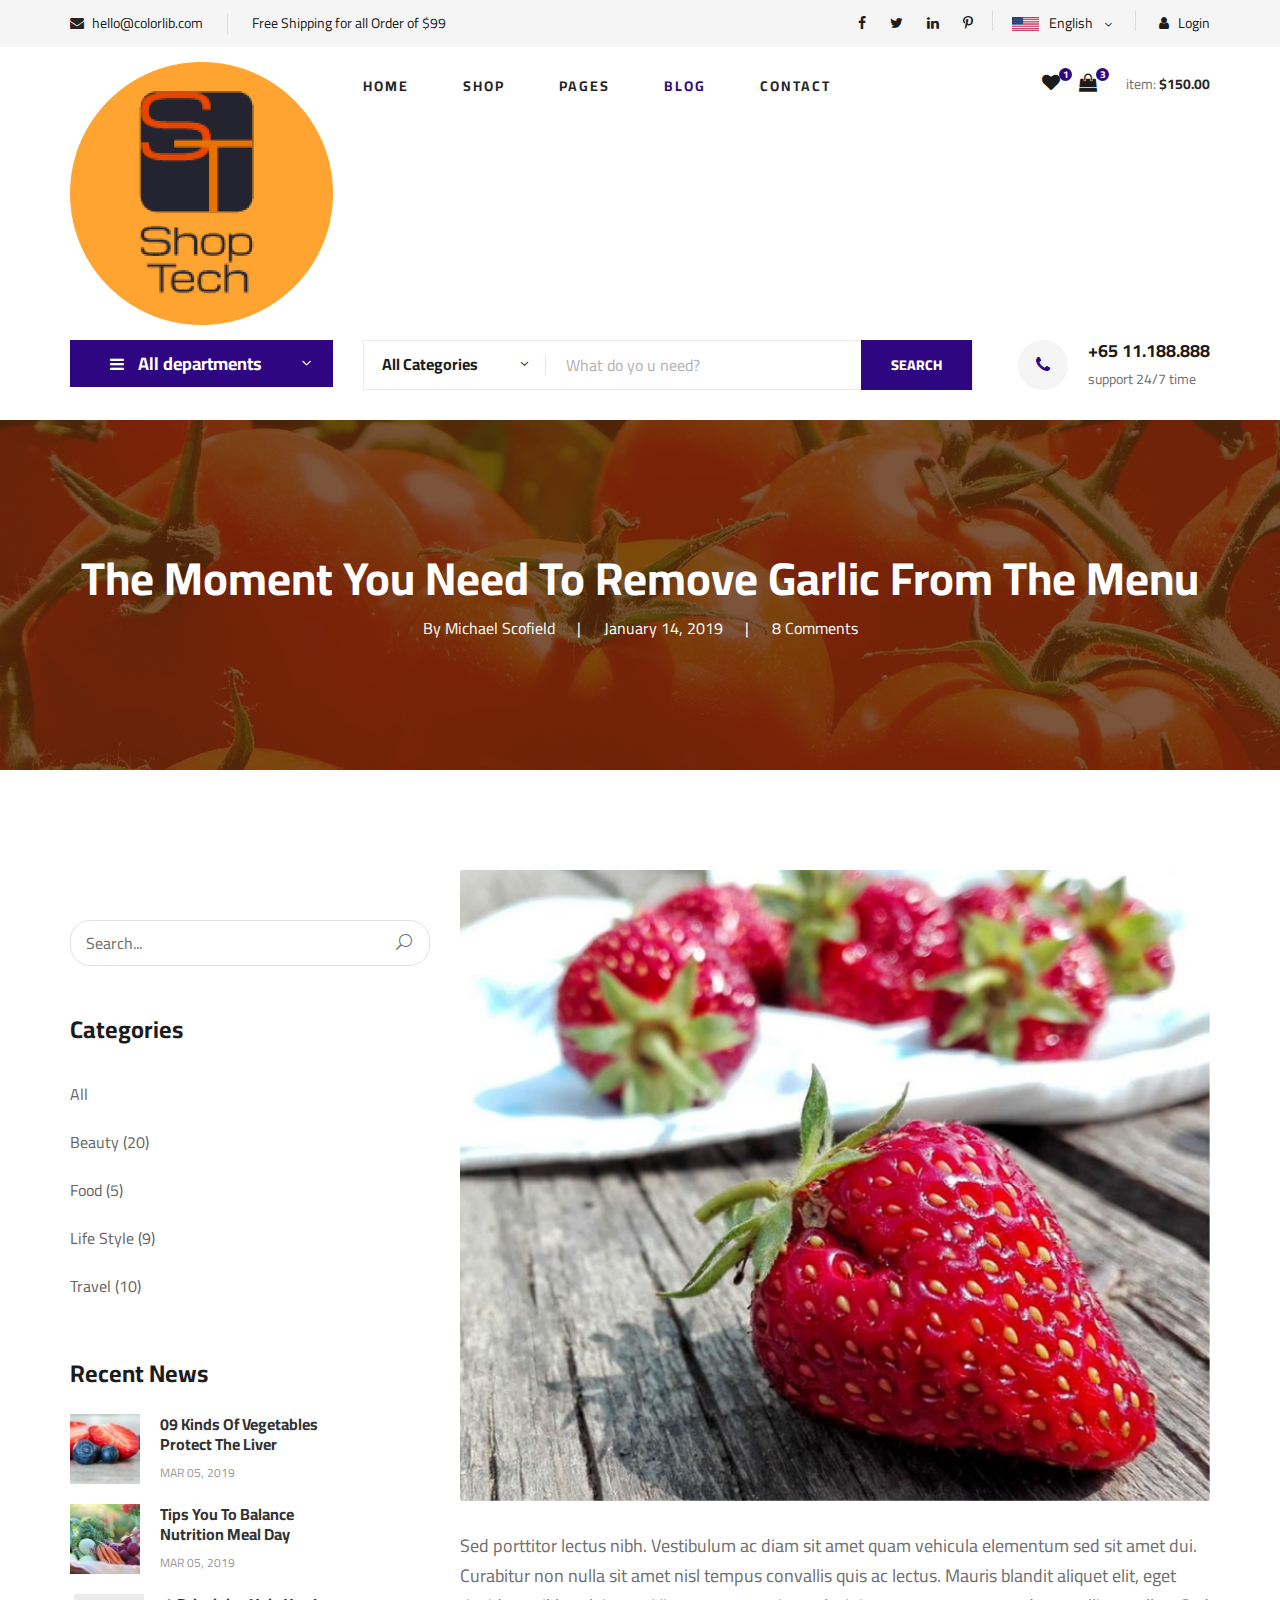
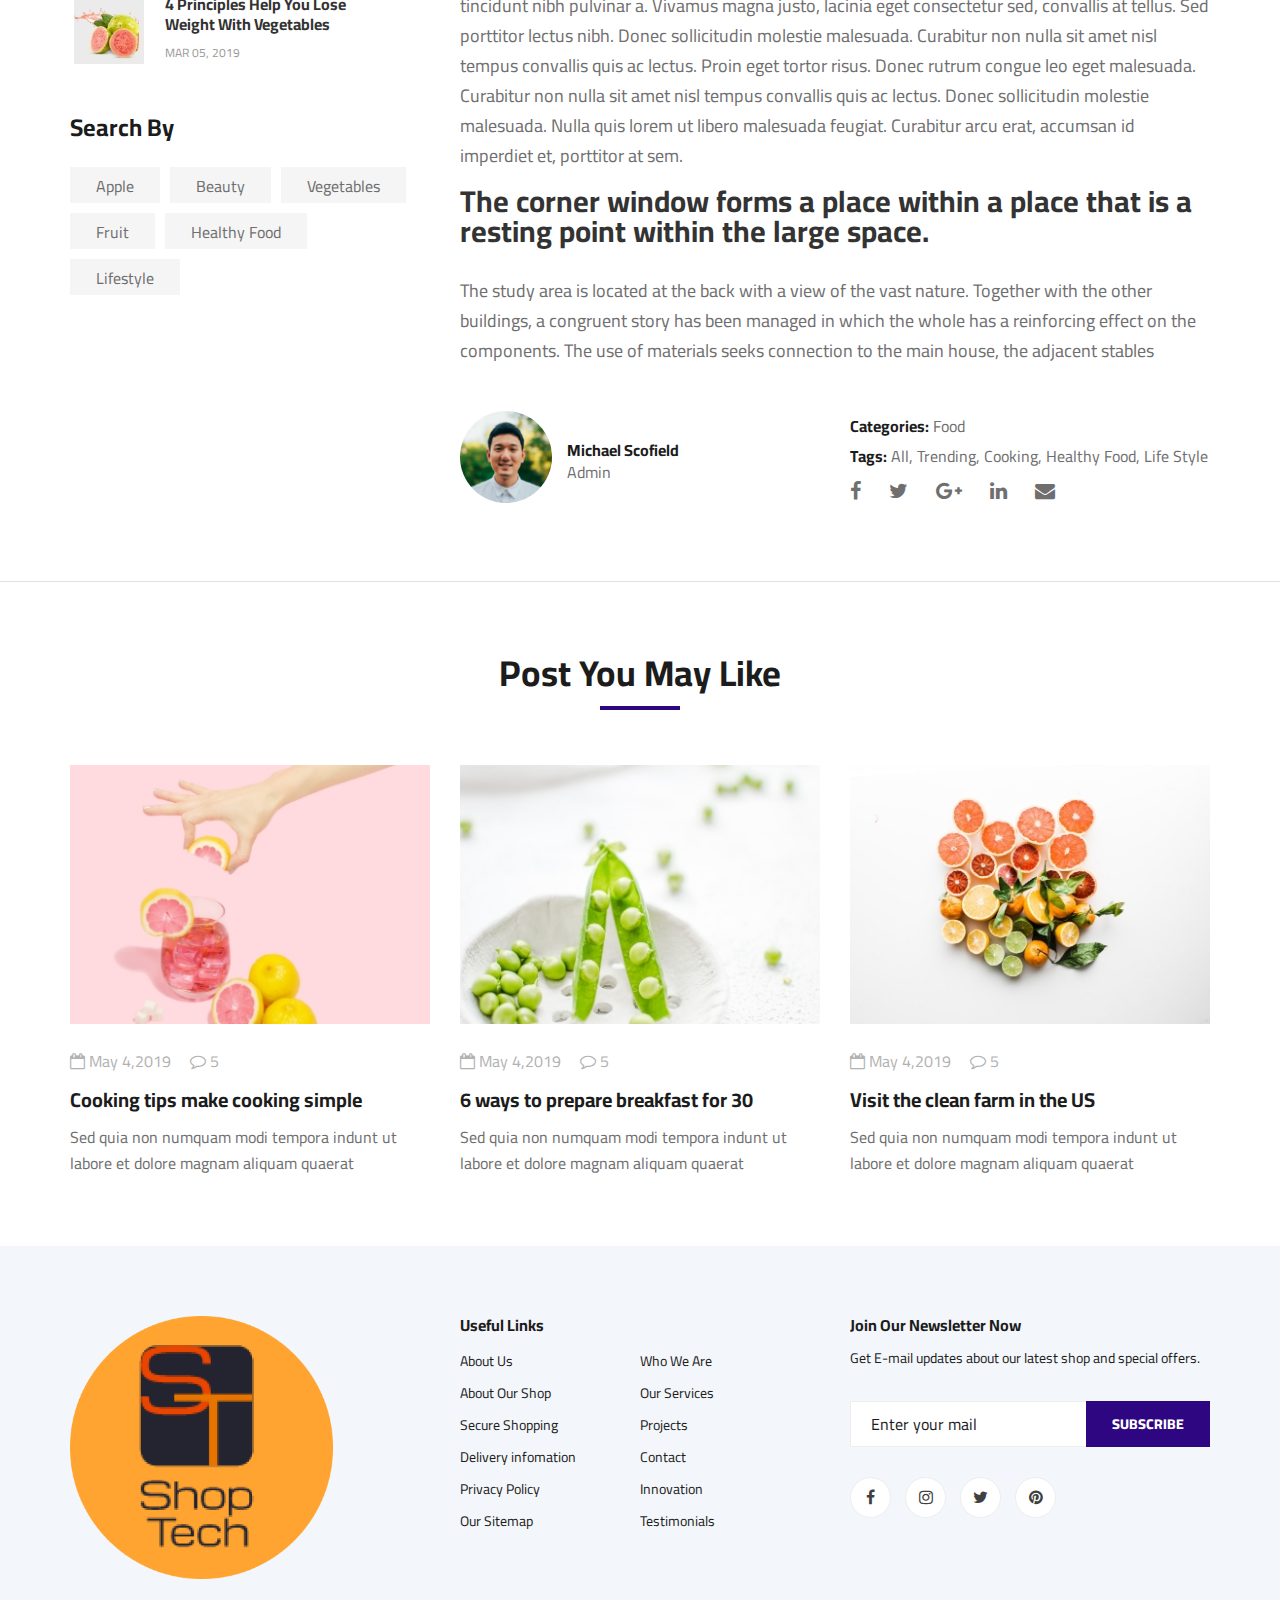
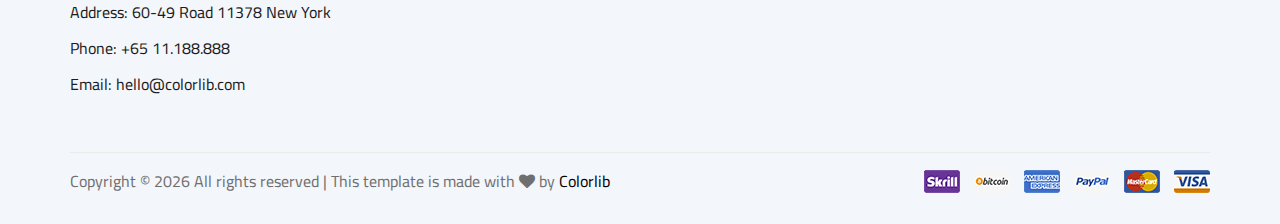
==== commit 3ace04ad: "perubahan" ====
--- a/public/frontend/blog-details.html
+++ b/public/frontend/blog-details.html
@@ -3,11 +3,11 @@
 
 <head>
     <meta charset="UTF-8">
-    <meta name="description" content="Shop Tech Template">
-    <meta name="keywords" content="Shop Tech, unica, creative, html">
+    <meta name="description" content="TELKOMSAT SHOP Template">
+    <meta name="keywords" content="TELKOMSAT SHOP, unica, creative, html">
     <meta name="viewport" content="width=device-width, initial-scale=1.0">
     <meta http-equiv="X-UA-Compatible" content="ie=edge">
-    <title>Shop Tech | Template</title>
+    <title>TELKOMSAT SHOP | Template</title>
 
     <!-- Google Font -->
     <link href="https://fonts.googleapis.com/css2?family=Cairo:wght@200;300;400;600;900&display=swap" rel="stylesheet">
--- a/public/frontend/css/style.css
+++ b/public/frontend/css/style.css
@@ -1,6 +1,6 @@
 /******************************************************************
-  Template Name: Shop Tech
-  Description:  Shop Tech eCommerce  HTML Template
+  Template Name: TELKOMSAT SHOP
+  Description:  TELKOMSAT SHOP eCommerce  HTML Template
   Author: Mikhael
   Author URI: -
   Version: 1.0
